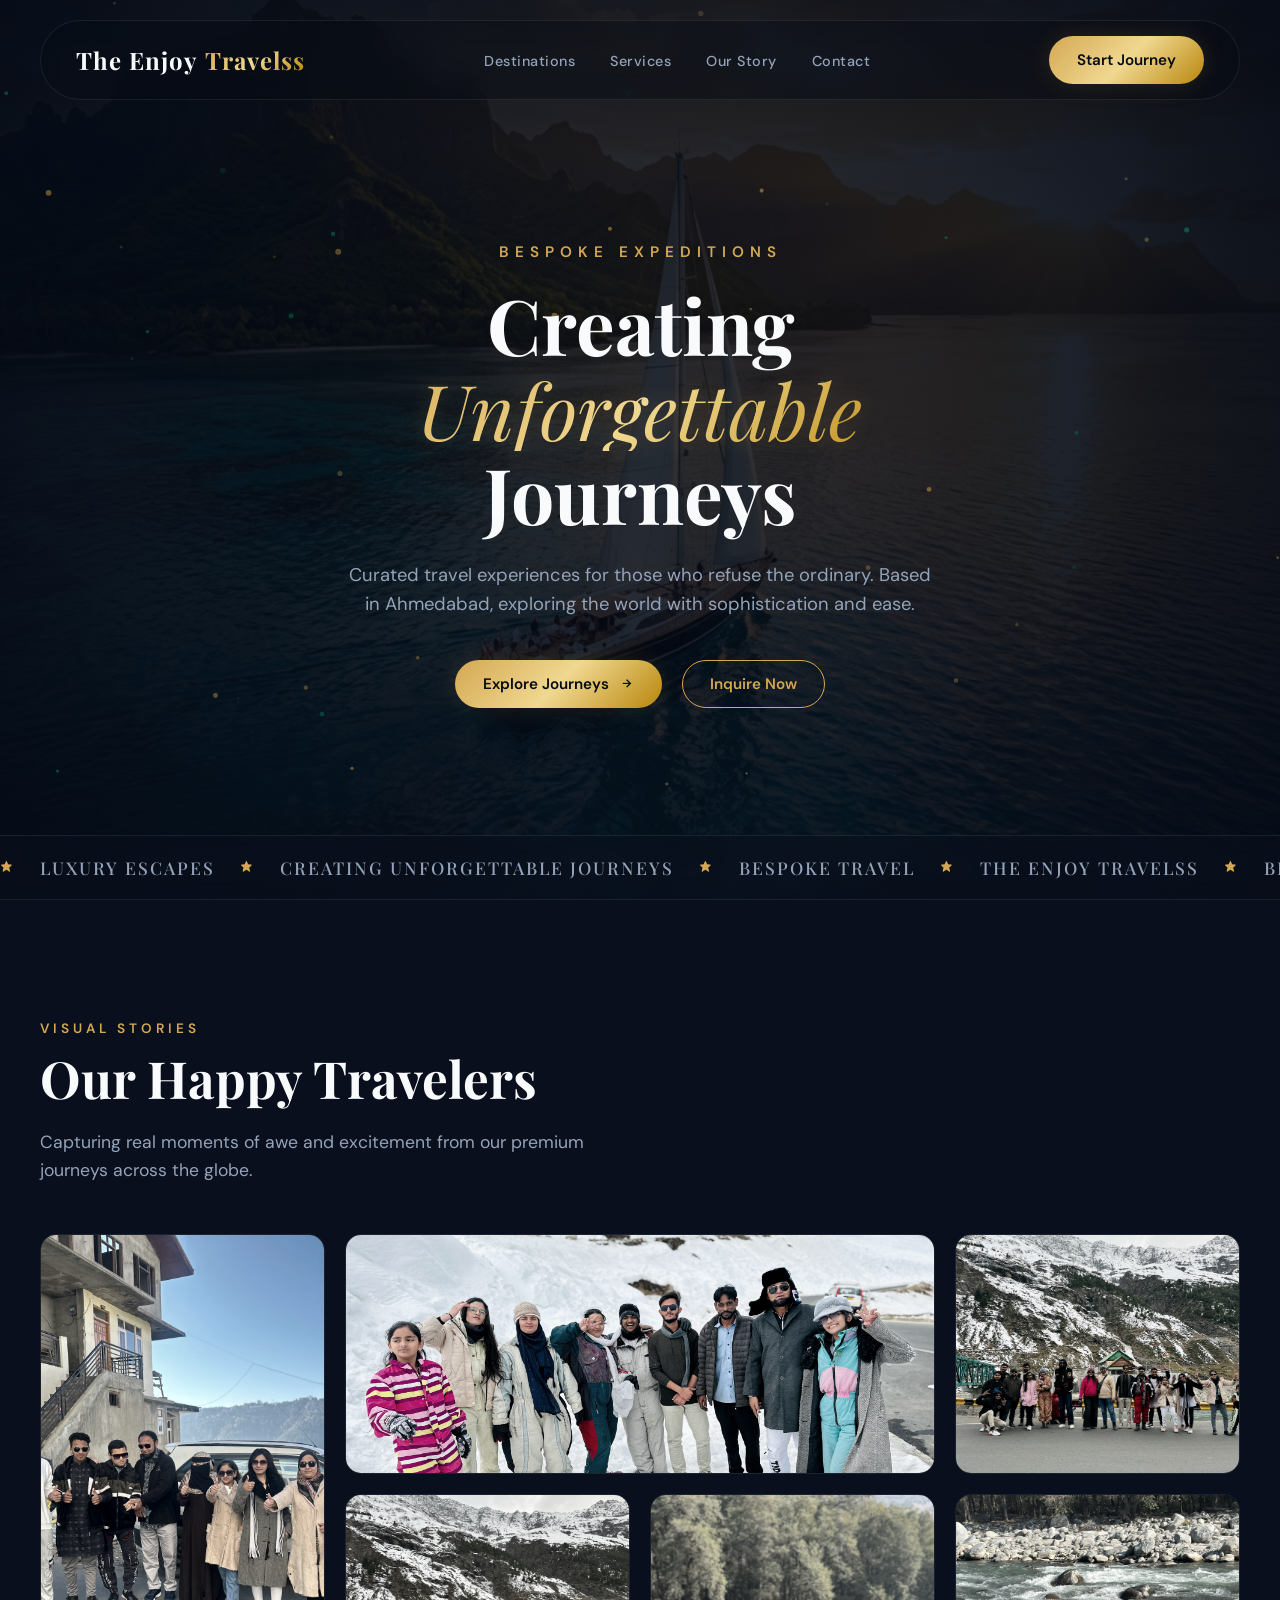
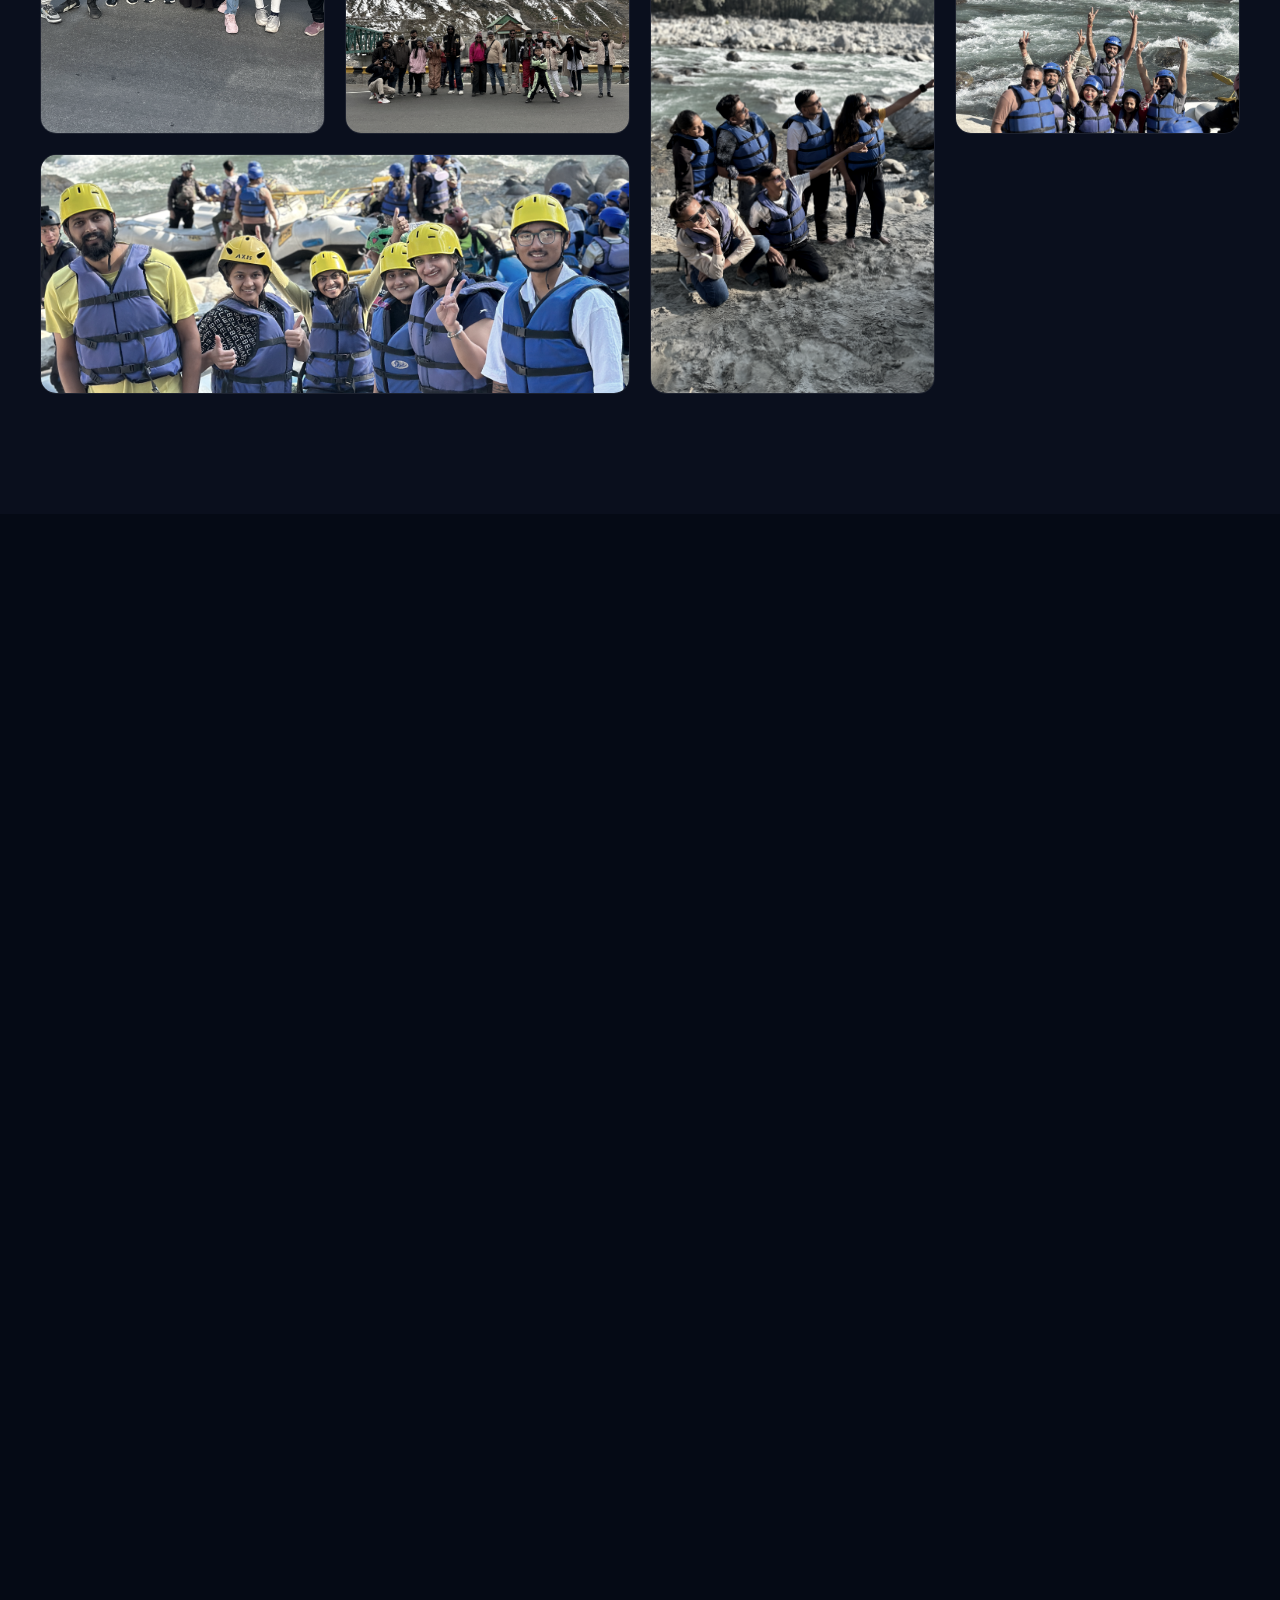
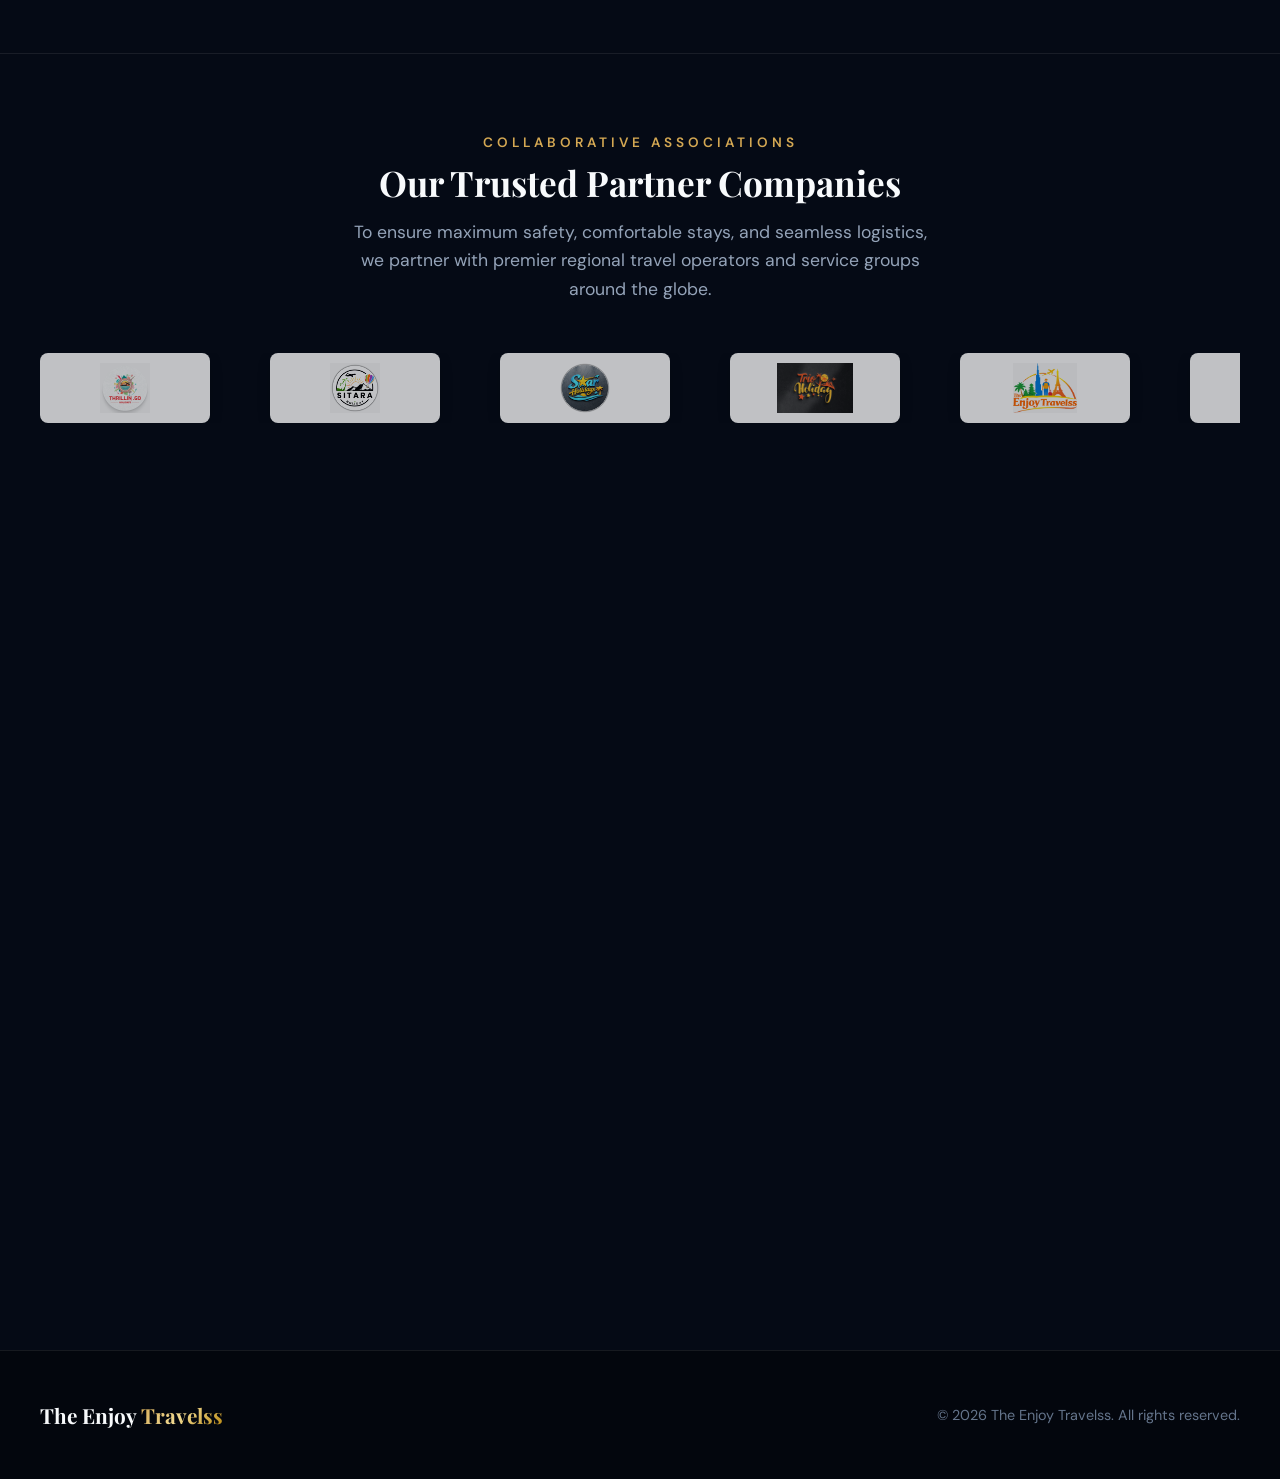
==== index.html @ 7bbfc38f "Initial commit - The Enjoy Travelss Website" ====
<!DOCTYPE html>
<html lang="en">
<head>
  <meta charset="UTF-8">
  <meta name="viewport" content="width=device-width, initial-scale=1.0">
  <title>The Enjoy Travelss | Creating Unforgettable Journeys</title>
  <meta name="description" content="The Enjoy Travelss - Premium travel and tour agency based in Ahmedabad. Crafting unforgettable luxury journeys worldwide.">
  
  <!-- Stylesheets -->
  <link rel="stylesheet" href="style.css">
  
  <!-- Icons -->
  <link href="https://unpkg.com/boxicons@2.1.4/css/boxicons.min.css" rel="stylesheet">
</head>
<body class="loading">

  <!-- Intro Loader -->
  <div id="loader">
    <div class="loader-content">
      <div class="loader-logo">The Enjoy <span>Travelss</span></div>
      <div class="loader-bar">
        <div class="loader-progress"></div>
      </div>
    </div>
  </div>

  <!-- Mobile Slide-in Menu -->
  <div class="mobile-menu-overlay" id="mobile-menu">
    <ul class="mobile-nav-links">
      <li><a href="#destinations" class="mobile-link">Destinations</a></li>
      <li><a href="#services" class="mobile-link">Services</a></li>
      <li><a href="#story" class="mobile-link">Our Story</a></li>
      <li><a href="#contact" class="mobile-link">Contact</a></li>
    </ul>
    <button class="btn-gold mobile-link" onclick="document.getElementById('mobile-menu').classList.remove('active'); window.location.href='#contact'">Start Journey</button>
  </div>

  <!-- Floating Navbar -->
  <header id="navbar">
    <div class="nav-container">
      <a href="#" class="logo">
        The Enjoy <span>Travelss</span>
      </a>
      <ul class="nav-links">
        <li><a href="#destinations">Destinations</a></li>
        <li><a href="#services">Services</a></li>
        <li><a href="#story">Our Story</a></li>
        <li><a href="#contact">Contact</a></li>
      </ul>
      <div class="nav-cta">
        <a href="#contact" class="btn-gold">Start Journey</a>
      </div>
      <button class="hamburger" id="menu-toggle" aria-label="Toggle Menu">
        <span></span>
        <span></span>
        <span></span>
      </button>
    </div>
  </header>

  <!-- Hero Section -->
  <section id="hero">
    <div class="hero-bg-container">
      <img src="assets/luxury_travel_hero.png" alt="Luxury Travel Background" class="hero-bg-image" onerror="this.src='assets/thailand_tour.png'">
      <div class="hero-overlay"></div>
    </div>
    <canvas id="particles-canvas"></canvas>
    
    <div class="hero-content">
      <span class="hero-subtitle">Bespoke Expeditions</span>
      <h1 class="hero-title">Creating <span>Unforgettable</span> Journeys</h1>
      <p class="hero-tagline">Curated travel experiences for those who refuse the ordinary. Based in Ahmedabad, exploring the world with sophistication and ease.</p>
      <div class="hero-buttons">
        <a href="#destinations" class="btn-gold">Explore Journeys <i class="bx bx-right-arrow-alt"></i></a>
        <a href="#contact" class="btn-outline-gold">Inquire Now</a>
      </div>
    </div>

    <!-- Luxury Scrolling Marquee -->
    <div class="luxury-marquee">
      <div class="marquee-content">
        <div class="marquee-item"><i class="bx bxs-star"></i> Luxury Escapes</div>
        <div class="marquee-item"><i class="bx bxs-star"></i> Creating Unforgettable Journeys</div>
        <div class="marquee-item"><i class="bx bxs-star"></i> Bespoke Travel</div>
        <div class="marquee-item"><i class="bx bxs-star"></i> The Enjoy Travelss</div>
        <div class="marquee-item"><i class="bx bxs-star"></i> Beyond Ordinary</div>
        <!-- Duplicate for infinite loop -->
        <div class="marquee-item"><i class="bx bxs-star"></i> Luxury Escapes</div>
        <div class="marquee-item"><i class="bx bxs-star"></i> Creating Unforgettable Journeys</div>
        <div class="marquee-item"><i class="bx bxs-star"></i> Bespoke Travel</div>
        <div class="marquee-item"><i class="bx bxs-star"></i> The Enjoy Travelss</div>
        <div class="marquee-item"><i class="bx bxs-star"></i> Beyond Ordinary</div>
      </div>
    </div>
  </section>

  <!-- Happy Travelers Gallery -->
  <section id="gallery" class="reveal-on-scroll">
    <div class="container">
      <span class="eyebrow">Visual Stories</span>
      <h2 class="section-title">Our Happy Travelers</h2>
      <p class="section-desc">Capturing real moments of awe and excitement from our premium journeys across the globe.</p>
      
      <div class="gallery-grid">
        <div class="gallery-item row-span-2">
          <img src="Customer/IMG_4859.JPG.jpeg" alt="Traveler Photo">
          <div class="gallery-overlay"><span>Kashmir Memories</span></div>
        </div>
        <div class="gallery-item col-span-2">
          <img src="Customer/IMG_5209.JPG.jpeg" alt="Traveler Photo">
          <div class="gallery-overlay"><span>Bali Sunset</span></div>
        </div>
        <div class="gallery-item">
          <img src="Customer/IMG_5227.JPG.jpeg" alt="Traveler Photo">
          <div class="gallery-overlay"><span>Vietnam Adventure</span></div>
        </div>
        <div class="gallery-item">
          <img src="Customer/IMG_5230.JPG.jpeg" alt="Traveler Photo">
          <div class="gallery-overlay"><span>Kedarnath Trek</span></div>
        </div>
        <div class="gallery-item row-span-2">
          <img src="Customer/IMG_5730.JPG.jpeg" alt="Traveler Photo">
          <div class="gallery-overlay"><span>Spiti Valleys</span></div>
        </div>
        <div class="gallery-item">
          <img src="Customer/IMG_5744.JPG.jpeg" alt="Traveler Photo">
          <div class="gallery-overlay"><span>Thailand Retreat</span></div>
        </div>
        <div class="gallery-item col-span-2">
          <img src="Customer/IMG_5745.JPG.jpeg" alt="Traveler Photo">
          <div class="gallery-overlay"><span>Dubai Luxury</span></div>
        </div>
      </div>
    </div>
  </section>

  <!-- Destinations Section -->
  <section id="destinations" class="reveal-on-scroll">
    <div class="container">
      <span class="eyebrow">Curated Packages</span>
      <h2 class="section-title">Exclusive Destinations</h2>
      
      <!-- Domestic Carousels -->
      <div class="carousel-section-header" style="margin-top: 50px;">
        <div>
          <span class="eyebrow" style="color: var(--text-muted); font-size: 0.75rem;">Explore India</span>
          <h3 class="section-title" style="font-size: 2rem; margin-bottom: 0;">Domestic Escapes</h3>
        </div>
        <div class="carousel-nav">
          <button class="carousel-btn" id="dom-prev" aria-label="Previous"><i class="bx bx-left-arrow-alt"></i></button>
          <button class="carousel-btn" id="dom-next" aria-label="Next"><i class="bx bx-right-arrow-alt"></i></button>
        </div>
      </div>

      <div class="carousel-container">
        <div class="carousel-track-wrapper">
          <div class="carousel-track" id="dom-track">
            <!-- Kashmir -->
            <div class="destination-card">
              <div class="card-image-box">
                <img src="assets/kashmir_tour.png" alt="Kashmir">
                <div class="card-badge">10 Days</div>
              </div>
              <div class="card-info">
                <h4 class="card-title">Kashmir</h4>
                <div class="card-details">
                  <div class="card-price">From <span>₹16,999</span></div>
                  <a href="itinerary.html?dest=kashmir" class="card-btn" aria-label="View Kashmir Itinerary"><i class="bx bx-arrow-back"></i></a>
                </div>
              </div>
            </div>
            <!-- Shimla & Manali -->
            <div class="destination-card">
              <div class="card-image-box">
                <img src="assets/himachal_tour_1774773293833.png" alt="Shimla & Manali">
                <div class="card-badge">11 Days</div>
              </div>
              <div class="card-info">
                <h4 class="card-title">Shimla & Manali</h4>
                <div class="card-details">
                  <div class="card-price">From <span>₹11,899</span></div>
                  <a href="itinerary.html?dest=shimla_manali" class="card-btn" aria-label="View Shimla Itinerary"><i class="bx bx-arrow-back"></i></a>
                </div>
              </div>
            </div>
            <!-- Goa -->
            <div class="destination-card">
              <div class="card-image-box">
                <img src="assets/goa_tour.png" alt="Goa">
                <div class="card-badge">5 Days</div>
              </div>
              <div class="card-info">
                <h4 class="card-title">Goa</h4>
                <div class="card-details">
                  <div class="card-price">From <span>₹14,808</span></div>
                  <a href="itinerary.html?dest=goa" class="card-btn" aria-label="View Goa Itinerary"><i class="bx bx-arrow-back"></i></a>
                </div>
              </div>
            </div>
            <!-- Rajasthan -->
            <div class="destination-card">
              <div class="card-image-box">
                <img src="assets/rajasthan_tour_1774773276497.png" alt="Rajasthan">
                <div class="card-badge">7 Days</div>
              </div>
              <div class="card-info">
                <h4 class="card-title">Rajasthan</h4>
                <div class="card-details">
                  <div class="card-price">From <span>₹5,000</span></div>
                  <a href="itinerary.html?dest=rajasthan" class="card-btn" aria-label="View Rajasthan Itinerary"><i class="bx bx-arrow-back"></i></a>
                </div>
              </div>
            </div>
            <!-- Kedarnath -->
            <div class="destination-card">
              <div class="card-image-box">
                <img src="assets/kedarnath_tour.png" alt="Kedarnath">
                <div class="card-badge">6 Days</div>
              </div>
              <div class="card-info">
                <h4 class="card-title">Kedarnath</h4>
                <div class="card-details">
                  <div class="card-price">From <span>₹11,499</span></div>
                  <a href="itinerary.html?dest=kedarnath" class="card-btn" aria-label="View Kedarnath Itinerary"><i class="bx bx-arrow-back"></i></a>
                </div>
              </div>
            </div>
            <!-- Spiti Valley -->
            <div class="destination-card">
              <div class="card-image-box">
                <img src="assets/spiti_tour.png" alt="Spiti Valley">
                <div class="card-badge">10 Days</div>
              </div>
              <div class="card-info">
                <h4 class="card-title">Spiti Valley</h4>
                <div class="card-details">
                  <div class="card-price">From <span>₹20,500</span></div>
                  <a href="itinerary.html?dest=spiti" class="card-btn" aria-label="View Spiti Itinerary"><i class="bx bx-arrow-back"></i></a>
                </div>
              </div>
            </div>
            <!-- Zanskar Valley -->
            <div class="destination-card">
              <div class="card-image-box">
                <img src="assets/zanskar_tour.png" alt="Zanskar Valley">
                <div class="card-badge">7 Days</div>
              </div>
              <div class="card-info">
                <h4 class="card-title">Zanskar Valley</h4>
                <div class="card-details">
                  <div class="card-price">From <span>₹22,799</span></div>
                  <a href="itinerary.html?dest=zanskar" class="card-btn" aria-label="View Zanskar Itinerary"><i class="bx bx-arrow-back"></i></a>
                </div>
              </div>
            </div>
          </div>
        </div>
        <div class="carousel-dots" id="dom-dots"></div>
      </div>

      <!-- International Carousels -->
      <div class="carousel-section-header" style="margin-top: 80px;">
        <div>
          <span class="eyebrow" style="color: var(--text-muted); font-size: 0.75rem;">Explore The World</span>
          <h3 class="section-title" style="font-size: 2rem; margin-bottom: 0;">International Escapes</h3>
        </div>
        <div class="carousel-nav">
          <button class="carousel-btn" id="intl-prev" aria-label="Previous"><i class="bx bx-left-arrow-alt"></i></button>
          <button class="carousel-btn" id="intl-next" aria-label="Next"><i class="bx bx-right-arrow-alt"></i></button>
        </div>
      </div>

      <div class="carousel-container">
        <div class="carousel-track-wrapper">
          <div class="carousel-track" id="intl-track">
            <!-- Dubai -->
            <div class="destination-card">
              <div class="card-image-box">
                <img src="assets/dubai_tour.png" alt="Dubai">
                <div class="card-badge">9 Days</div>
              </div>
              <div class="card-info">
                <h4 class="card-title">Dubai</h4>
                <div class="card-details">
                  <div class="card-price">From <span>₹27,999</span></div>
                  <a href="itinerary.html?dest=dubai" class="card-btn" aria-label="View Dubai Itinerary"><i class="bx bx-arrow-back"></i></a>
                </div>
              </div>
            </div>
            <!-- Vietnam -->
            <div class="destination-card">
              <div class="card-image-box">
                <img src="assets/vietnam_tour_1774773258603.png" alt="Vietnam">
                <div class="card-badge">6 Days</div>
              </div>
              <div class="card-info">
                <h4 class="card-title">Vietnam (6D/5N)</h4>
                <div class="card-details">
                  <div class="card-price">From <span>₹1,24,999</span></div>
                  <a href="itinerary.html?dest=vietnam" class="card-btn" aria-label="View Vietnam Itinerary"><i class="bx bx-arrow-back"></i></a>
                </div>
              </div>
            </div>
            <!-- Bali -->
            <div class="destination-card">
              <div class="card-image-box">
                <img src="assets/bali_tour.png" alt="Bali">
                <div class="card-badge">7 Days</div>
              </div>
              <div class="card-info">
                <h4 class="card-title">Bali</h4>
                <div class="card-details">
                  <div class="card-price">From <span>₹35,000</span></div>
                  <a href="itinerary.html?dest=bali" class="card-btn" aria-label="View Bali Itinerary"><i class="bx bx-arrow-back"></i></a>
                </div>
              </div>
            </div>
            <!-- Thailand -->
            <div class="destination-card">
              <div class="card-image-box">
                <img src="assets/thailand_tour.png" alt="Thailand">
                <div class="card-badge">9 Days</div>
              </div>
              <div class="card-info">
                <h4 class="card-title">Thailand</h4>
                <div class="card-details">
                  <div class="card-price">From <span>₹32,110</span></div>
                  <a href="itinerary.html?dest=thailand" class="card-btn" aria-label="View Thailand Itinerary"><i class="bx bx-arrow-back"></i></a>
                </div>
              </div>
            </div>
            <!-- Phuket - Krabi -->
            <div class="destination-card">
              <div class="card-image-box">
                <img src="https://images.unsplash.com/photo-1506905925346-21bda4d32df4?w=800&q=80" alt="Phuket - Krabi">
                <div class="card-badge">7 Days</div>
              </div>
              <div class="card-info">
                <h4 class="card-title">Phuket - Krabi</h4>
                <div class="card-details">
                  <div class="card-price">From <span>₹46,503</span></div>
                  <a href="itinerary.html?dest=phuket-krabi" class="card-btn" aria-label="View Phuket Itinerary"><i class="bx bx-arrow-back"></i></a>
                </div>
              </div>
            </div>
          </div>
        </div>
        <div class="carousel-dots" id="intl-dots"></div>
      </div>

    </div>
  </section>

  <!-- Bento Services Section -->
  <section id="services" class="reveal-on-scroll">
    <div class="container">
      <span class="eyebrow">Our Ecosystem</span>
      <h2 class="section-title">Refined Stays & Services</h2>
      <p class="section-desc">We offer everything required for a flawless journey, seamlessly integrated into your itinerary.</p>
      
      <div class="bento-grid">
        <!-- Curated Tours (Large item) -->
        <div class="bento-item col-span-2 row-span-2" style="background-image: linear-gradient(to top, rgba(5,10,21,0.9), rgba(5,10,21,0.2)), url('assets/thailand_tour.png'); background-size: cover; background-position: center; border: none;">
          <div class="bento-content">
            <div class="bento-icon-box"><i class="bx bx-trip"></i></div>
            <h3>Curated Luxury Tours</h3>
            <p>Every itinerary is hand-designed by our regional travel directors to balance premium sightseeing with private leisure time.</p>
          </div>
        </div>
        
        <!-- Premium Stays -->
        <div class="bento-item">
          <div class="bento-icon-box"><i class="bx bx-hotel"></i></div>
          <h3>Premium Stays</h3>
          <p>Handpicked accommodations from luxury boutique hotels to secluded desert villas.</p>
        </div>
        
        <!-- 30k Happy Travelers (Accented gold box) -->
        <div class="bento-item accent-gold-bg">
          <div class="bento-stat-number" id="stats-counter" data-target="30000">0</div>
          <div class="bento-stat-label">Happy Travelers</div>
        </div>
        
        <!-- Expert Guides -->
        <div class="bento-item">
          <div class="bento-icon-box"><i class="bx bx-user-voice"></i></div>
          <h3>Local Destination Experts</h3>
          <p>First-aid certified, multilingual guides with deep knowledge of local culture.</p>
        </div>
        
        <!-- Bespoke Itineraries -->
        <div class="bento-item col-span-2" style="flex-direction: row; justify-content: space-between; align-items: center; gap: 30px;">
          <div style="max-width: 60%;">
            <h3>Bespoke Custom Trips</h3>
            <p style="margin-top: 5px;">Tailor-make your own private adventure matching your specific interests and dates.</p>
          </div>
          <a href="#contact" class="btn-gold" style="white-space: nowrap;">Plan Yours <i class="bx bx-chevron-right"></i></a>
        </div>
      </div>
    </div>
  </section>

  <!-- Story Section -->
  <section id="story" class="reveal-on-scroll">
    <div class="container">
      <div class="story-split">
        <div class="story-left">
          <span class="eyebrow">Our Legacy</span>
          <h2 class="section-title">Blending Travel With Memories</h2>
          <p class="section-desc" style="margin-bottom: 25px;">
            At The Enjoy Travelss, we believe that travel is not about checking places off a map, but about the profound moments that stay with you forever. 
          </p>
          <p class="section-desc" style="margin-bottom: 35px;">
            We focus on creating seamless, stress-free adventures that combine safety, premium service, and real discoveries. Let us take care of all the planning, while you enjoy the journey.
          </p>
          <a href="#contact" class="btn-gold">Connect With Us</a>
        </div>
        <div class="story-right">
          <div class="story-image-wrap">
            <img src="assets/owner.jpg" alt="Nagesh Patel, Founder & CEO">
            <div class="story-owner-tag">
              <h3 class="story-owner-name">Nagesh Patel</h3>
              <p class="story-owner-title">Founder & CEO</p>
            </div>
          </div>
        </div>
      </div>
    </div>
  </section>

  <!-- Testimonials Section -->
  <section id="testimonials" class="reveal-on-scroll">
    <div class="container">
      <span class="eyebrow">Guest Reviews</span>
      <h2 class="section-title">What Our Guests Say</h2>
      <p class="section-desc">Read honest accounts of first-hand experiences from travelers who explored the world with us.</p>
      
      <div class="testimonials-grid">
        <!-- Testimonial 1 -->
        <div class="testimonial-card">
          <div class="rating-stars">
            <i class="bx bxs-star"></i>
            <i class="bx bxs-star"></i>
            <i class="bx bxs-star"></i>
            <i class="bx bxs-star"></i>
            <i class="bx bxs-star"></i>
          </div>
          <p class="testimonial-text">
            "Well maintained camp sites on the tour. The tents were clean and food quality was top-notch. Highly recommend their domestic expeditions!"
          </p>
          <h4 class="testimonial-author">Vaibhav Solanki</h4>
        </div>
        
        <!-- Testimonial 2 -->
        <div class="testimonial-card">
          <div class="rating-stars">
            <i class="bx bxs-star"></i>
            <i class="bx bxs-star"></i>
            <i class="bx bxs-star"></i>
            <i class="bx bxs-star"></i>
            <i class="bx bxs-star"></i>
          </div>
          <p class="testimonial-text">
            "Unbelievable experience! The local guides knew all the hidden spots and safety was always a priority. Will book my next trip with them."
          </p>
          <h4 class="testimonial-author">Pujara Roshan DR</h4>
        </div>
      </div>
    </div>
  </section>

  <!-- Partner Companies -->
  <section id="partners">
    <div class="container" style="text-align: center; margin-bottom: 50px;">
      <span class="eyebrow">Collaborative Associations</span>
      <h2 class="section-title" style="font-size: 2.2rem; margin-bottom: 15px;">Our Trusted Partner Companies</h2>
      <p class="section-desc" style="margin: 0 auto; max-width: 600px;">To ensure maximum safety, comfortable stays, and seamless logistics, we partner with premier regional travel operators and service groups around the globe.</p>
    </div>
    <div class="container">
      <div class="partners-slider">
        <div class="partners-track">
          <!-- Sitara Holidays -->
          <div class="partner-item">
            <img src="Logos/sitara_holidays.jpeg" alt="Sitara Holidays">
          </div>
          <!-- Trio Holiday -->
          <div class="partner-item">
            <img src="Logos/trio_holiday.jpeg" alt="Trio Holiday">
          </div>
          <!-- Star Holidays -->
          <div class="partner-item">
            <img src="Logos/star_holidays.png" alt="Star Holidays" onerror="this.src='Logos/STAR HOLIDAY LOGO.png'">
          </div>
          <!-- Sathi Holiday -->
          <div class="partner-item">
            <img src="Logos/sathi_holiday.jpeg" alt="Sathi Holiday">
          </div>
          <!-- Thrillingo -->
          <div class="partner-item">
            <img src="Logos/thrillingo_logo.jpeg" alt="Thrillingo">
          </div>
          
          <!-- Duplicate for loop -->
          <!-- Sitara Holidays -->
          <div class="partner-item">
            <img src="Logos/sitara_holidays.jpeg" alt="Sitara Holidays">
          </div>
          <!-- Trio Holiday -->
          <div class="partner-item">
            <img src="Logos/trio_holiday.jpeg" alt="Trio Holiday">
          </div>
          <!-- Star Holidays -->
          <div class="partner-item">
            <img src="Logos/star_holidays.png" alt="Star Holidays" onerror="this.src='Logos/STAR HOLIDAY LOGO.png'">
          </div>
          <!-- Sathi Holiday -->
          <div class="partner-item">
            <img src="Logos/sathi_holiday.jpeg" alt="Sathi Holiday">
          </div>
          <!-- Thrillingo -->
          <div class="partner-item">
            <img src="Logos/thrillingo_logo.jpeg" alt="Thrillingo">
          </div>
        </div>
      </div>
    </div>
  </section>

  <!-- Inquiry / Contact Section -->
  <section id="contact" class="reveal-on-scroll">
    <div class="container">
      <div class="contact-wrap">
        <div class="contact-info-panel">
          <div>
            <span class="eyebrow" style="margin-bottom: 5px;">Get In Touch</span>
            <h2 class="section-title" style="font-size: 2.2rem; margin-bottom: 20px;">Start Your Journey</h2>
            <p style="color: var(--text-muted); line-height: 1.5;">Have questions or want to request a custom quote? Drop us a message, and our travel coordinators will get back to you shortly.</p>
            
            <ul class="contact-details-list">
              <li class="contact-detail-item">
                <i class="bx bx-map"></i>
                <div>
                  <h4>Office Address</h4>
                  <p>Ahmedabad, Gujarat, India</p>
                </div>
              </li>
              <li class="contact-detail-item">
                <i class="bx bx-phone"></i>
                <div>
                  <h4>Call / WhatsApp</h4>
                  <p>+91 9722283135</p>
                </div>
              </li>
              <li class="contact-detail-item">
                <i class="bx bx-envelope"></i>
                <div>
                  <h4>Email</h4>
                  <p>theenjoytravels96@gmail.com</p>
                </div>
              </li>
            </ul>
          </div>
          
          <div class="contact-socials">
            <a href="https://instagram.com/the_enjoyy_travelss" target="_blank" class="social-btn" aria-label="Instagram"><i class="bx bxl-instagram"></i></a>
            <a href="https://wa.me/919722283135" target="_blank" class="social-btn" aria-label="WhatsApp"><i class="bx bxl-whatsapp"></i></a>
          </div>
        </div>
        
        <div class="contact-form-panel">
          <form class="minimal-form" onsubmit="handleInquiry(event)">
            <div class="form-group">
              <input type="text" id="form-name" required placeholder=" ">
              <label for="form-name">What's your name?</label>
            </div>
            <div class="form-group">
              <input type="text" id="form-contact" required placeholder=" ">
              <label for="form-contact">Your Phone or Email?</label>
            </div>
            <div class="form-group">
              <select id="form-escape" required>
                <option value="" disabled selected hidden></option>
                <option value="Domestic Thrill">Domestic Escape</option>
                <option value="International Scape">International Escape</option>
                <option value="Custom Bespoke Trip">Custom Bespoke Trip</option>
              </select>
              <label for="form-escape">Choice of Escape</label>
            </div>
            <button type="submit" class="btn-gold" style="align-self: flex-start; padding: 15px 35px;">
              Send Inquiry <i class="bx bx-send"></i>
            </button>
          </form>
        </div>
      </div>
    </div>
  </section>

  <!-- Footer -->
  <footer>
    <div class="container footer-content">
      <div class="footer-logo">
        The Enjoy <span>Travelss</span>
      </div>
      <div class="footer-copy">
        &copy; 2026 The Enjoy Travelss. All rights reserved.
      </div>
    </div>
  </footer>

  <!-- Scripts -->
  <script src="script.js"></script>
  <script>
    function handleInquiry(e) {
      e.preventDefault();
      const name = document.getElementById('form-name').value;
      const contact = document.getElementById('form-contact').value;
      const escape = document.getElementById('form-escape').value;
      
      const message = `Hello! I would like to inquire about a trip with The Enjoy Travelss.\n\n` +
                      `Name: ${name}\n` +
                      `Contact: ${contact}\n` +
                      `Interest: ${escape}`;
      
      const whatsappUrl = `https://wa.me/919722283135?text=${encodeURIComponent(message)}`;
      window.open(whatsappUrl, '_blank');
    }
  </script>
</body>
</html>
---- style.css ----
@import url('https://fonts.googleapis.com/css2?family=DM+Sans:wght@300;400;500;700&family=Playfair+Display:ital,wght@0,400..900;1,400..900&display=swap');

:root {
  /* Color System */
  --bg-primary: #050a15;        /* Dark midnight navy */
  --bg-secondary: #0a0f1d;      /* Slightly elevated dark navy */
  --bg-card: rgba(255, 255, 255, 0.03); /* Frosted glass card */
  --bg-card-hover: rgba(255, 255, 255, 0.06);
  --border-color: rgba(255, 255, 255, 0.08);
  --border-hover: rgba(212, 168, 83, 0.3); /* Gold tint on hover */
  
  --text-main: #f8fafc;          /* Off-white */
  --text-muted: #94a3b8;         /* Silver-gray */
  --text-subtle: #64748b;        /* Medium gray */
  
  --accent-gold: #d4a853;        /* Warm classic gold */
  --accent-gold-rgb: 212, 168, 83;
  --accent-emerald: #10b981;     /* Emerald green */
  --accent-emerald-rgb: 16, 185, 129;
  
  --gradient-gold: linear-gradient(135deg, #d4a853 0%, #f0d890 50%, #b8860b 100%);
  --gradient-dark: linear-gradient(180deg, #050a15 0%, #0a0f1d 100%);
  --gradient-emerald: linear-gradient(135deg, #10b981 0%, #059669 100%);
  
  /* Glows */
  --glow-gold: 0 0 25px rgba(212, 168, 83, 0.15);
  --glow-emerald: 0 0 25px rgba(16, 185, 129, 0.15);
  
  /* Typography */
  --font-display: 'Playfair Display', serif;
  --font-body: 'DM Sans', sans-serif;
  
  /* Layout & Animation */
  --max-width: 1400px;
  --ease-luxury: cubic-bezier(0.16, 1, 0.3, 1); /* Ultra smooth easing */
  
  --radius-sm: 8px;
  --radius-md: 16px;
  --radius-lg: 24px;
  --radius-xl: 32px;
}

/* Reset & Base Styles */
* {
  margin: 0;
  padding: 0;
  box-sizing: border-box;
}

html {
  scroll-behavior: smooth;
  background-color: var(--bg-primary);
  color: var(--text-main);
  font-family: var(--font-body);
  -webkit-font-smoothing: antialiased;
}

body {
  overflow-x: hidden;
  background-color: var(--bg-primary);
}

body.loading {
  overflow: hidden;
}

a {
  color: inherit;
  text-decoration: none;
}

/* Scrollbar Style */
::-webkit-scrollbar {
  width: 8px;
  height: 8px;
}
::-webkit-scrollbar-track {
  background: var(--bg-primary);
}
::-webkit-scrollbar-thumb {
  background: rgba(212, 168, 83, 0.2);
  border-radius: var(--radius-sm);
}
::-webkit-scrollbar-thumb:hover {
  background: var(--accent-gold);
}

/* Intro Loader */
#loader {
  position: fixed;
  top: 0;
  left: 0;
  width: 100%;
  height: 100%;
  background-color: var(--bg-primary);
  z-index: 9999;
  display: flex;
  flex-direction: column;
  justify-content: center;
  align-items: center;
  transition: transform 1.2s var(--ease-luxury), opacity 1.2s var(--ease-luxury);
}

#loader.slide-up {
  transform: translateY(-100%);
  opacity: 0;
  pointer-events: none;
}

.loader-content {
  text-align: center;
  position: relative;
}

.loader-logo {
  font-family: var(--font-display);
  font-size: 2.5rem;
  font-weight: 700;
  letter-spacing: 2px;
  color: var(--text-main);
  margin-bottom: 15px;
  background: var(--gradient-gold);
  -webkit-background-clip: text;
  -webkit-text-fill-color: transparent;
  animation: shimmer-gold 2.5s infinite linear;
}

.loader-bar {
  width: 120px;
  height: 2px;
  background: rgba(255, 255, 255, 0.05);
  margin: 0 auto;
  border-radius: 2px;
  overflow: hidden;
  position: relative;
}

.loader-progress {
  width: 40%;
  height: 100%;
  background: var(--gradient-gold);
  position: absolute;
  left: -40%;
  animation: load-slide 1.5s infinite var(--ease-luxury);
}

@keyframes load-slide {
  0% { left: -40%; }
  100% { left: 100%; }
}

@keyframes shimmer-gold {
  0% { filter: brightness(0.8); }
  50% { filter: brightness(1.2) drop-shadow(0 0 8px rgba(212, 168, 83, 0.4)); }
  100% { filter: brightness(0.8); }
}

/* Layout Utilities */
.container {
  max-width: var(--max-width);
  margin: 0 auto;
  padding: 0 40px;
}

section {
  padding: 120px 0;
  position: relative;
}

.eyebrow {
  font-size: 0.85rem;
  text-transform: uppercase;
  letter-spacing: 4px;
  color: var(--accent-gold);
  font-weight: 600;
  margin-bottom: 12px;
  display: block;
}

.section-title {
  font-family: var(--font-display);
  font-size: clamp(2.2rem, 4vw, 3.8rem);
  font-weight: 700;
  line-height: 1.15;
  color: var(--text-main);
  margin-bottom: 20px;
}

.section-desc {
  font-size: 1.1rem;
  color: var(--text-muted);
  max-width: 600px;
  line-height: 1.6;
  margin-bottom: 50px;
}

/* Gold Shimmer Button */
.btn-gold {
  display: inline-flex;
  align-items: center;
  gap: 10px;
  padding: 14px 28px;
  background: var(--gradient-gold);
  color: #050a15;
  font-weight: 600;
  font-size: 0.95rem;
  border-radius: 50px;
  border: none;
  cursor: pointer;
  transition: transform 0.3s var(--ease-luxury), box-shadow 0.3s var(--ease-luxury), filter 0.3s;
  box-shadow: var(--glow-gold);
}

.btn-gold:hover {
  transform: translateY(-2px);
  box-shadow: 0 10px 25px rgba(212, 168, 83, 0.35);
  filter: brightness(1.05);
}

.btn-gold:active {
  transform: translateY(1px);
}

.btn-outline-gold {
  display: inline-flex;
  align-items: center;
  gap: 10px;
  padding: 13px 27px;
  background: transparent;
  color: var(--accent-gold);
  font-weight: 600;
  font-size: 0.95rem;
  border-radius: 50px;
  border: 1.5px solid var(--accent-gold);
  cursor: pointer;
  transition: all 0.3s var(--ease-luxury);
}

.btn-outline-gold:hover {
  background: var(--accent-gold);
  color: #050a15;
  box-shadow: var(--glow-gold);
  transform: translateY(-2px);
}

/* Floating Navbar */
#navbar {
  position: fixed;
  top: 20px;
  left: 50%;
  transform: translateX(-50%);
  width: calc(100% - 80px);
  max-width: var(--max-width);
  z-index: 1000;
  background: rgba(5, 10, 21, 0.4);
  backdrop-filter: blur(12px);
  -webkit-backdrop-filter: blur(12px);
  border: 1px solid var(--border-color);
  border-radius: 50px;
  transition: all 0.5s var(--ease-luxury);
}

#navbar.scrolled {
  top: 10px;
  background: rgba(5, 10, 21, 0.85);
  border-color: rgba(212, 168, 83, 0.2);
  box-shadow: 0 10px 30px rgba(0, 0, 0, 0.3);
}

.nav-container {
  display: flex;
  justify-content: space-between;
  align-items: center;
  padding: 15px 35px;
}

.logo {
  font-family: var(--font-display);
  font-size: 1.5rem;
  font-weight: 700;
  letter-spacing: 1px;
  color: var(--text-main);
  display: flex;
  align-items: center;
  gap: 8px;
}

.logo span {
  background: var(--gradient-gold);
  -webkit-background-clip: text;
  -webkit-text-fill-color: transparent;
}

.nav-links {
  display: flex;
  gap: 35px;
  list-style: none;
}

.nav-links a {
  font-size: 0.9rem;
  font-weight: 500;
  color: var(--text-muted);
  transition: color 0.3s;
  position: relative;
  letter-spacing: 0.5px;
}

.nav-links a::after {
  content: '';
  position: absolute;
  bottom: -4px;
  left: 0;
  width: 0;
  height: 1.5px;
  background: var(--gradient-gold);
  transition: width 0.3s var(--ease-luxury);
}

.nav-links a:hover {
  color: var(--accent-gold);
}

.nav-links a:hover::after {
  width: 100%;
}

.nav-cta {
  display: block;
}

/* Hamburger Menu */
.hamburger {
  display: none;
  flex-direction: column;
  justify-content: space-between;
  width: 24px;
  height: 18px;
  background: transparent;
  border: none;
  cursor: pointer;
  z-index: 1001;
}

.hamburger span {
  width: 100%;
  height: 2px;
  background-color: var(--text-main);
  border-radius: 2px;
  transition: all 0.3s var(--ease-luxury);
}

.hamburger.active span:nth-child(1) {
  transform: translateY(8px) rotate(45deg);
  background-color: var(--accent-gold);
}

.hamburger.active span:nth-child(2) {
  opacity: 0;
}

.hamburger.active span:nth-child(3) {
  transform: translateY(-8px) rotate(-45deg);
  background-color: var(--accent-gold);
}

/* Slide-in Mobile Menu */
.mobile-menu-overlay {
  position: fixed;
  top: 0;
  right: -100%;
  width: 100%;
  height: 100vh;
  background: rgba(5, 10, 21, 0.95);
  backdrop-filter: blur(20px);
  -webkit-backdrop-filter: blur(20px);
  z-index: 999;
  display: flex;
  flex-direction: column;
  justify-content: center;
  align-items: center;
  transition: right 0.6s var(--ease-luxury);
}

.mobile-menu-overlay.active {
  right: 0;
}

.mobile-nav-links {
  display: flex;
  flex-direction: column;
  gap: 30px;
  list-style: none;
  text-align: center;
  margin-bottom: 40px;
}

.mobile-nav-links a {
  font-family: var(--font-display);
  font-size: 2rem;
  font-weight: 600;
  color: var(--text-main);
  transition: color 0.3s;
}

.mobile-nav-links a:hover {
  color: var(--accent-gold);
}

/* Cinematic Hero Section */
#hero {
  height: 100vh;
  position: relative;
  display: flex;
  align-items: center;
  justify-content: center;
  overflow: hidden;
  background-color: var(--bg-primary);
}

/* Floating Particle Canvas */
#particles-canvas {
  position: absolute;
  top: 0;
  left: 0;
  width: 100%;
  height: 100%;
  pointer-events: none;
  z-index: 2;
}

/* Background image with Ken Burns effect */
.hero-bg-container {
  position: absolute;
  top: 0;
  left: 0;
  width: 100%;
  height: 100%;
  z-index: 1;
}

.hero-bg-image {
  width: 100%;
  height: 100%;
  object-fit: cover;
  opacity: 0.25; /* Highly atmospheric dimming */
  animation: ken-burns 25s infinite alternate var(--ease-luxury);
}

.hero-overlay {
  position: absolute;
  top: 0;
  left: 0;
  width: 100%;
  height: 100%;
  background: radial-gradient(circle at center, rgba(5,10,21,0.2) 0%, rgba(5,10,21,0.95) 100%);
  z-index: 2;
}

@keyframes ken-burns {
  0% { transform: scale(1) translate(0, 0); }
  100% { transform: scale(1.12) translate(-2%, -1%); }
}

.hero-content {
  position: relative;
  z-index: 3;
  text-align: center;
  max-width: 900px;
  padding: 0 20px;
  margin-top: 50px;
}

.hero-subtitle {
  font-size: 0.95rem;
  text-transform: uppercase;
  letter-spacing: 6px;
  color: var(--accent-gold);
  font-weight: 600;
  margin-bottom: 20px;
  display: block;
}

.hero-title {
  font-family: var(--font-display);
  font-size: clamp(2.5rem, 6vw, 5.5rem);
  font-weight: 700;
  line-height: 1.1;
  color: var(--text-main);
  margin-bottom: 25px;
}

.hero-title span {
  display: block;
  font-style: italic;
  font-weight: 400;
  background: var(--gradient-gold);
  -webkit-background-clip: text;
  -webkit-text-fill-color: transparent;
  filter: drop-shadow(0 0 10px rgba(212, 168, 83, 0.2));
}

.hero-tagline {
  font-size: 1.15rem;
  color: var(--text-muted);
  max-width: 600px;
  margin: 0 auto 40px;
  line-height: 1.6;
}

.hero-buttons {
  display: flex;
  gap: 20px;
  justify-content: center;
  align-items: center;
}

/* Elegant Luxury Marquee */
.luxury-marquee {
  background: rgba(10, 15, 29, 0.6);
  border-top: 1px solid var(--border-color);
  border-bottom: 1px solid var(--border-color);
  padding: 20px 0;
  overflow: hidden;
  position: absolute;
  bottom: 0;
  left: 0;
  width: 100%;
  z-index: 3;
  backdrop-filter: blur(10px);
}

.marquee-content {
  display: flex;
  white-space: nowrap;
  animation: marquee-infinite 35s linear infinite;
}

.marquee-item {
  font-family: var(--font-display);
  font-size: 1.1rem;
  font-weight: 500;
  letter-spacing: 2px;
  text-transform: uppercase;
  color: var(--text-muted);
  display: flex;
  align-items: center;
  gap: 25px;
  margin-right: 25px;
}

.marquee-item i {
  color: var(--accent-gold);
  font-size: 0.8rem;
}

@keyframes marquee-infinite {
  0% { transform: translateX(0); }
  100% { transform: translateX(-50%); }
}

/* Happy Travelers Gallery (Masonry Grid Style) */
#gallery {
  background-color: var(--bg-secondary);
}

.gallery-grid {
  display: grid;
  grid-template-columns: repeat(4, 1fr);
  grid-auto-rows: 240px;
  gap: 20px;
  margin-top: 40px;
}

.gallery-item {
  position: relative;
  overflow: hidden;
  border-radius: var(--radius-md);
  border: 1px solid var(--border-color);
  cursor: pointer;
}

.gallery-item img {
  width: 100%;
  height: 100%;
  object-fit: cover;
  transition: transform 0.6s var(--ease-luxury);
  filter: grayscale(40%) contrast(105%);
}

.gallery-overlay {
  position: absolute;
  top: 0;
  left: 0;
  width: 100%;
  height: 100%;
  background: linear-gradient(to top, rgba(5,10,21,0.8) 0%, rgba(5,10,21,0) 60%);
  opacity: 0;
  display: flex;
  align-items: flex-end;
  padding: 20px;
  transition: opacity 0.4s var(--ease-luxury);
}

.gallery-overlay span {
  font-family: var(--font-display);
  font-size: 1.1rem;
  color: var(--accent-gold);
  transform: translateY(10px);
  transition: transform 0.4s var(--ease-luxury);
}

.gallery-item:hover img {
  transform: scale(1.08);
  filter: grayscale(0%) contrast(100%);
}

.gallery-item:hover .gallery-overlay {
  opacity: 1;
}

.gallery-item:hover .gallery-overlay span {
  transform: translateY(0);
}

/* Masonry variations */
.gallery-item.col-span-2 {
  grid-column: span 2;
}
.gallery-item.row-span-2 {
  grid-row: span 2;
}

/* Destinations Carousel (Glassmorphic Cards) */
#destinations {
  background-color: var(--bg-primary);
  overflow: hidden;
}

.carousel-section-header {
  display: flex;
  justify-content: space-between;
  align-items: flex-end;
  margin-bottom: 40px;
}

.carousel-nav {
  display: flex;
  gap: 15px;
}

.carousel-btn {
  width: 48px;
  height: 48px;
  border-radius: 50%;
  border: 1.5px solid var(--border-color);
  background: transparent;
  color: var(--text-main);
  display: flex;
  align-items: center;
  justify-content: center;
  cursor: pointer;
  transition: all 0.3s var(--ease-luxury);
}

.carousel-btn:hover {
  border-color: var(--accent-gold);
  color: var(--accent-gold);
  background: rgba(212, 168, 83, 0.05);
  transform: translateY(-2px);
}

.carousel-container {
  overflow: hidden;
  position: relative;
  width: 100%;
  padding: 10px 0 30px;
}

.carousel-track-wrapper {
  overflow: hidden;
  margin: 0 -20px;
  padding: 0 20px;
}

.carousel-track {
  display: flex;
  gap: 30px;
  transition: transform 0.8s var(--ease-luxury);
  will-change: transform;
}

/* Destination Glassmorphic Card */
.destination-card {
  flex: 0 0 320px;
  background: var(--bg-card);
  border: 1px solid var(--border-color);
  border-radius: var(--radius-lg);
  padding: 16px;
  position: relative;
  display: flex;
  flex-direction: column;
  overflow: hidden;
  backdrop-filter: blur(12px);
  -webkit-backdrop-filter: blur(12px);
  transition: transform 0.4s var(--ease-luxury), border-color 0.4s var(--ease-luxury), box-shadow 0.4s var(--ease-luxury);
}

.destination-card:hover {
  transform: translateY(-8px);
  border-color: var(--border-hover);
  box-shadow: var(--glow-gold);
}

.card-image-box {
  width: 100%;
  height: 240px;
  border-radius: var(--radius-md);
  overflow: hidden;
  position: relative;
  margin-bottom: 20px;
}

.card-image-box img {
  width: 100%;
  height: 100%;
  object-fit: cover;
  transition: transform 0.6s var(--ease-luxury);
}

.destination-card:hover .card-image-box img {
  transform: scale(1.06);
}

.card-badge {
  position: absolute;
  top: 15px;
  right: 15px;
  background: rgba(5, 10, 21, 0.75);
  backdrop-filter: blur(5px);
  -webkit-backdrop-filter: blur(5px);
  border: 1px solid rgba(255, 255, 255, 0.1);
  padding: 6px 12px;
  border-radius: 30px;
  font-size: 0.75rem;
  font-weight: 600;
  color: var(--accent-gold);
  letter-spacing: 1px;
}

.card-info {
  display: flex;
  flex-direction: column;
  flex-grow: 1;
}

.card-title {
  font-family: var(--font-display);
  font-size: 1.4rem;
  font-weight: 600;
  color: var(--text-main);
  margin-bottom: 10px;
}

.card-details {
  display: flex;
  justify-content: space-between;
  align-items: center;
  margin-top: auto;
  padding-top: 15px;
  border-top: 1px solid rgba(255, 255, 255, 0.05);
}

.card-price {
  font-size: 0.85rem;
  color: var(--text-muted);
}

.card-price span {
  display: block;
  font-size: 1.15rem;
  font-weight: 700;
  color: var(--text-main);
  margin-top: 2px;
}

.card-btn {
  width: 40px;
  height: 40px;
  border-radius: 50%;
  background: var(--gradient-gold);
  color: #050a15;
  display: flex;
  align-items: center;
  justify-content: center;
  transition: transform 0.3s;
}

.destination-card:hover .card-btn {
  transform: rotate(-45deg) scale(1.05);
}

/* Dots Navigation */
.carousel-dots {
  display: flex;
  justify-content: center;
  gap: 8px;
  margin-top: 35px;
}

.dot {
  width: 6px;
  height: 6px;
  border-radius: 50%;
  background: rgba(255, 255, 255, 0.2);
  cursor: pointer;
  transition: all 0.3s var(--ease-luxury);
}

.dot.active {
  width: 24px;
  border-radius: 3px;
  background: var(--accent-gold);
}

/* Bento Services Section */
#services {
  background-color: var(--bg-secondary);
}

.bento-grid {
  display: grid;
  grid-template-columns: repeat(3, 1fr);
  grid-auto-rows: 240px;
  gap: 25px;
  margin-top: 50px;
}

.bento-item {
  background: var(--bg-card);
  border: 1px solid var(--border-color);
  border-radius: var(--radius-lg);
  padding: 35px;
  display: flex;
  flex-direction: column;
  justify-content: flex-end;
  position: relative;
  overflow: hidden;
  backdrop-filter: blur(12px);
  -webkit-backdrop-filter: blur(12px);
  transition: all 0.4s var(--ease-luxury);
}

.bento-item::before {
  content: '';
  position: absolute;
  top: 0;
  left: 0;
  width: 100%;
  height: 100%;
  background: radial-gradient(circle at 10% 10%, rgba(212, 168, 83, 0.05) 0%, transparent 60%);
  opacity: 0;
  transition: opacity 0.4s var(--ease-luxury);
}

.bento-item:hover {
  transform: translateY(-5px);
  border-color: var(--border-hover);
  box-shadow: 0 10px 30px rgba(0,0,0,0.3);
}

.bento-item:hover::before {
  opacity: 1;
}

.bento-icon-box {
  width: 50px;
  height: 50px;
  border-radius: var(--radius-md);
  background: rgba(212, 168, 83, 0.1);
  border: 1px solid rgba(212, 168, 83, 0.2);
  display: flex;
  align-items: center;
  justify-content: center;
  margin-bottom: 25px;
  align-self: flex-start;
  transition: transform 0.4s var(--ease-luxury);
}

.bento-icon-box i {
  color: var(--accent-gold);
  font-size: 1.5rem;
}

.bento-item:hover .bento-icon-box {
  transform: scale(1.08) rotate(5deg);
  background: rgba(212, 168, 83, 0.2);
}

.bento-item h3 {
  font-family: var(--font-display);
  font-size: 1.4rem;
  font-weight: 600;
  margin-bottom: 10px;
  color: var(--text-main);
}

.bento-item p {
  color: var(--text-muted);
  font-size: 0.95rem;
  line-height: 1.5;
}

/* Large bento items */
.bento-item.col-span-2 {
  grid-column: span 2;
}

.bento-item.row-span-2 {
  grid-row: span 2;
  justify-content: space-between;
}

/* Stat bento card */
.bento-item.accent-gold-bg {
  background: var(--gradient-gold);
  border: none;
  justify-content: center;
  align-items: center;
  text-align: center;
  box-shadow: var(--glow-gold);
}

.bento-item.accent-gold-bg::before {
  display: none;
}

.bento-stat-number {
  font-family: var(--font-display);
  font-size: 3.5rem;
  font-weight: 800;
  color: #050a15;
  line-height: 1;
  margin-bottom: 5px;
}

.bento-stat-label {
  font-size: 0.95rem;
  font-weight: 600;
  color: rgba(5, 10, 21, 0.7);
  letter-spacing: 1px;
  text-transform: uppercase;
}

/* Story Section */
#story {
  background-color: var(--bg-primary);
}

.story-split {
  display: flex;
  align-items: center;
  gap: 80px;
}

.story-left {
  flex: 1;
}

.story-right {
  flex: 1;
  position: relative;
}

.story-image-wrap {
  position: relative;
  border-radius: var(--radius-xl);
  overflow: hidden;
  border: 1px solid var(--border-color);
  box-shadow: 0 20px 40px rgba(0,0,0,0.4);
}

.story-image-wrap::after {
  content: '';
  position: absolute;
  top: 0;
  left: 0;
  width: 100%;
  height: 100%;
  background: linear-gradient(to top, rgba(5,10,21,0.6) 0%, transparent 50%);
}

.story-image-wrap img {
  width: 100%;
  height: 550px;
  object-fit: cover;
  filter: grayscale(20%);
  transition: transform 0.6s var(--ease-luxury);
}

.story-image-wrap:hover img {
  transform: scale(1.03);
}

.story-owner-tag {
  position: absolute;
  bottom: 30px;
  left: 30px;
  z-index: 2;
}

.story-owner-name {
  font-family: var(--font-display);
  font-size: 1.5rem;
  color: var(--text-main);
  font-weight: 600;
}

.story-owner-title {
  font-size: 0.85rem;
  color: var(--accent-gold);
  letter-spacing: 2px;
  text-transform: uppercase;
  margin-top: 3px;
}

/* Testimonials (Luxury Slider) */
#testimonials {
  background-color: var(--bg-secondary);
}

.testimonials-grid {
  display: grid;
  grid-template-columns: 1fr 1fr;
  gap: 30px;
  margin-top: 40px;
}

.testimonial-card {
  background: var(--bg-card);
  border: 1px solid var(--border-color);
  border-radius: var(--radius-lg);
  padding: 40px;
  position: relative;
  backdrop-filter: blur(12px);
  -webkit-backdrop-filter: blur(12px);
  transition: border-color 0.4s var(--ease-luxury), transform 0.4s var(--ease-luxury);
}

.testimonial-card:hover {
  border-color: var(--border-hover);
  transform: translateY(-5px);
}

.testimonial-card::after {
  content: '"';
  position: absolute;
  top: 20px;
  right: 40px;
  font-family: var(--font-display);
  font-size: 6rem;
  line-height: 1;
  color: rgba(212, 168, 83, 0.08);
  font-style: italic;
}

.rating-stars {
  color: var(--accent-gold);
  font-size: 0.95rem;
  margin-bottom: 20px;
  display: flex;
  gap: 4px;
}

.testimonial-text {
  font-size: 1.05rem;
  line-height: 1.6;
  color: var(--text-muted);
  margin-bottom: 25px;
  position: relative;
  z-index: 1;
}

.testimonial-author {
  font-family: var(--font-display);
  font-size: 1.15rem;
  color: var(--text-main);
  font-weight: 600;
}

/* Partner Companies Section */
#partners {
  background-color: var(--bg-primary);
  border-top: 1px solid var(--border-color);
  padding: 80px 0;
}

.partners-slider {
  overflow: hidden;
  position: relative;
  width: 100%;
}

.partners-track {
  display: flex;
  align-items: center;
  gap: 60px;
  width: max-content;
  animation: partners-scroll 30s linear infinite;
}

.partners-track:hover {
  animation-play-state: paused;
}

.partner-item {
  background: #ffffff;
  padding: 10px 20px;
  border-radius: var(--radius-sm);
  display: flex;
  align-items: center;
  justify-content: center;
  width: 170px;
  height: 70px;
  opacity: 0.75;
  transition: opacity 0.3s var(--ease-luxury), transform 0.3s var(--ease-luxury);
  box-shadow: 0 4px 15px rgba(0, 0, 0, 0.2);
}

.partner-item:hover {
  opacity: 1;
  transform: translateY(-3px);
}

.partner-item img {
  max-width: 100%;
  max-height: 100%;
  object-fit: contain;
}

.partner-text-logo {
  font-family: var(--font-display);
  font-size: 1.25rem;
  font-weight: 700;
  color: var(--text-main);
  letter-spacing: 1px;
}

.partner-text-logo span {
  color: var(--accent-gold);
}

@keyframes partners-scroll {
  0% { transform: translateX(0); }
  100% { transform: translateX(-50%); }
}

/* Inquiry Form (Glowing Dark Panel) */
#contact {
  background-color: var(--bg-secondary);
  overflow: hidden;
}

.contact-wrap {
  display: flex;
  align-items: stretch;
  gap: 60px;
  background: var(--bg-card);
  border: 1px solid var(--border-color);
  border-radius: var(--radius-xl);
  backdrop-filter: blur(20px);
  -webkit-backdrop-filter: blur(20px);
  overflow: hidden;
  box-shadow: 0 30px 60px rgba(0,0,0,0.4);
}

.contact-info-panel {
  flex: 1;
  background: linear-gradient(135deg, rgba(212,168,83,0.08) 0%, rgba(5,10,21,0) 100%);
  padding: 60px;
  display: flex;
  flex-direction: column;
  justify-content: space-between;
  border-right: 1px solid var(--border-color);
}

.contact-details-list {
  list-style: none;
  margin-top: 40px;
}

.contact-detail-item {
  display: flex;
  align-items: flex-start;
  gap: 15px;
  margin-bottom: 25px;
}

.contact-detail-item i {
  color: var(--accent-gold);
  font-size: 1.2rem;
  margin-top: 3px;
}

.contact-detail-item div h4 {
  font-size: 0.9rem;
  color: var(--text-muted);
  text-transform: uppercase;
  letter-spacing: 1px;
  margin-bottom: 4px;
}

.contact-detail-item div p {
  color: var(--text-main);
  font-size: 1.05rem;
}

.contact-socials {
  display: flex;
  gap: 15px;
  margin-top: 40px;
}

.social-btn {
  width: 44px;
  height: 44px;
  border-radius: 50%;
  border: 1px solid var(--border-color);
  display: flex;
  align-items: center;
  justify-content: center;
  color: var(--text-muted);
  transition: all 0.3s var(--ease-luxury);
}

.social-btn:hover {
  border-color: var(--accent-gold);
  color: var(--accent-gold);
  background: rgba(212, 168, 83, 0.05);
  transform: translateY(-2px);
}

.contact-form-panel {
  flex: 1.3;
  padding: 60px;
}

.minimal-form {
  display: flex;
  flex-direction: column;
  gap: 30px;
}

.form-group {
  position: relative;
}

.form-group input,
.form-group select {
  width: 100%;
  padding: 15px 0;
  background: transparent;
  border: none;
  border-bottom: 1.5px solid var(--border-color);
  color: var(--text-main);
  font-size: 1rem;
  font-family: var(--font-body);
  transition: border-color 0.3s;
  outline: none;
}

.form-group select {
  cursor: pointer;
  appearance: none;
}

.form-group select option {
  background-color: var(--bg-secondary);
  color: var(--text-main);
}

.form-group label {
  position: absolute;
  top: 15px;
  left: 0;
  color: var(--text-subtle);
  pointer-events: none;
  transition: all 0.3s var(--ease-luxury);
}

.form-group input:focus ~ label,
.form-group input:valid ~ label,
.form-group select:focus ~ label,
.form-group select:valid ~ label {
  top: -10px;
  font-size: 0.8rem;
  color: var(--accent-gold);
  font-weight: 500;
}

.form-group input:focus,
.form-group select:focus {
  border-color: var(--accent-gold);
}

/* Footer Section */
footer {
  background-color: #03060d;
  padding: 50px 0;
  border-top: 1px solid var(--border-color);
}

.footer-content {
  display: flex;
  justify-content: space-between;
  align-items: center;
}

.footer-logo {
  font-family: var(--font-display);
  font-size: 1.3rem;
  font-weight: 700;
  color: var(--text-main);
}

.footer-logo span {
  background: var(--gradient-gold);
  -webkit-background-clip: text;
  -webkit-text-fill-color: transparent;
}

.footer-copy {
  color: var(--text-subtle);
  font-size: 0.9rem;
}

/* Fade In Animation classes for scroll reveal */
.reveal-on-scroll {
  opacity: 0;
  transform: translateY(30px);
  transition: opacity 1s var(--ease-luxury), transform 1s var(--ease-luxury);
}

.reveal-on-scroll.active {
  opacity: 1;
  transform: translateY(0);
}

.delay-1 { transition-delay: 0.15s; }
.delay-2 { transition-delay: 0.3s; }
.delay-3 { transition-delay: 0.45s; }

/* Itinerary Page Custom Styles */
.itinerary-hero {
  min-height: 50vh;
  position: relative;
  display: flex;
  align-items: center;
  overflow: hidden;
  background-color: var(--bg-primary);
  padding-top: 120px;
}

.itinerary-back-btn {
  display: inline-flex;
  align-items: center;
  gap: 8px;
  color: var(--accent-gold);
  font-weight: 600;
  margin-bottom: 20px;
  transition: transform 0.3s;
}

.itinerary-back-btn:hover {
  transform: translateX(-4px);
}

.itinerary-container {
  display: flex;
  gap: 50px;
  padding-bottom: 120px;
}

.itinerary-main {
  flex: 1.8;
}

.itinerary-sidebar {
  flex: 1;
  position: sticky;
  top: 120px;
  height: fit-content;
}

.sidebar-box {
  background: var(--bg-card);
  border: 1px solid var(--border-color);
  border-radius: var(--radius-lg);
  padding: 35px;
  backdrop-filter: blur(12px);
  -webkit-backdrop-filter: blur(12px);
}

.sidebar-price-label {
  font-size: 0.9rem;
  color: var(--text-muted);
  text-transform: uppercase;
  letter-spacing: 1px;
}

.sidebar-price-value {
  font-family: var(--font-display);
  font-size: 2.2rem;
  font-weight: 700;
  color: var(--text-main);
  margin-top: 5px;
  margin-bottom: 25px;
}

.sidebar-price-value span {
  font-size: 1rem;
  font-weight: 500;
  color: var(--text-subtle);
}

.pdf-viewer-container {
  width: 100%;
  height: 750px;
  border-radius: var(--radius-lg);
  overflow: hidden;
  border: 1px solid var(--border-color);
  background: rgba(0,0,0,0.2);
}

.pdf-viewer-container iframe {
  width: 100%;
  height: 100%;
  border: none;
}

.pdf-mobile-fallback {
  display: none;
  flex-direction: column;
  gap: 20px;
}

.pdf-page-img {
  width: 100%;
  border-radius: var(--radius-md);
  border: 1px solid var(--border-color);
  display: block;
}

.text-itinerary-card {
  background: var(--bg-card);
  border: 1px solid var(--border-color);
  border-radius: var(--radius-lg);
  padding: 40px;
  backdrop-filter: blur(12px);
  -webkit-backdrop-filter: blur(12px);
}

.itinerary-day-item {
  position: relative;
  padding-left: 35px;
  padding-bottom: 35px;
}

.itinerary-day-item:last-child {
  padding-bottom: 0;
}

.itinerary-day-item::before {
  content: '';
  position: absolute;
  left: 5px;
  top: 8px;
  bottom: 0;
  width: 1.5px;
  background: rgba(212, 168, 83, 0.2);
}

.itinerary-day-item:last-child::before {
  display: none;
}

.itinerary-day-item::after {
  content: '';
  position: absolute;
  left: 0;
  top: 8px;
  width: 11px;
  height: 11px;
  border-radius: 50%;
  background: var(--accent-gold);
  border: 2px solid var(--bg-primary);
  box-shadow: 0 0 8px var(--accent-gold);
}

.day-title {
  font-family: var(--font-display);
  font-size: 1.25rem;
  font-weight: 600;
  color: var(--text-main);
  margin-bottom: 8px;
}

.day-desc {
  font-size: 0.95rem;
  color: var(--text-muted);
  line-height: 1.6;
}

/* Responsiveness */
@media (max-width: 1200px) {
  .bento-grid {
    grid-template-columns: repeat(2, 1fr);
  }
  .bento-item.col-span-2 {
    grid-column: span 1;
  }
  .story-split {
    flex-direction: column;
    gap: 50px;
  }
}

@media (max-width: 992px) {
  #navbar {
    width: calc(100% - 40px);
  }
  .nav-links, .nav-cta {
    display: none;
  }
  .hamburger {
    display: flex;
  }
  .gallery-grid {
    grid-template-columns: repeat(2, 1fr);
    grid-auto-rows: 200px;
  }
  .gallery-item.col-span-2 {
    grid-column: span 1;
  }
  .testimonials-grid {
    grid-template-columns: 1fr;
  }
  .contact-wrap {
    flex-direction: column;
  }
  .contact-info-panel {
    border-right: none;
    border-bottom: 1px solid var(--border-color);
  }
  .itinerary-container {
    flex-direction: column;
  }
  .itinerary-sidebar {
    position: static;
    width: 100%;
  }
}

@media (max-width: 768px) {
  section {
    padding: 80px 0;
  }
  .bento-grid {
    grid-template-columns: 1fr;
  }
  .story-image-wrap img {
    height: 380px;
  }
  .pdf-viewer-container {
    display: none;
  }
  .pdf-mobile-fallback {
    display: flex;
  }
  .contact-info-panel, .contact-form-panel {
    padding: 40px 25px;
  }
  .footer-content {
    flex-direction: column;
    gap: 20px;
    text-align: center;
  }
}
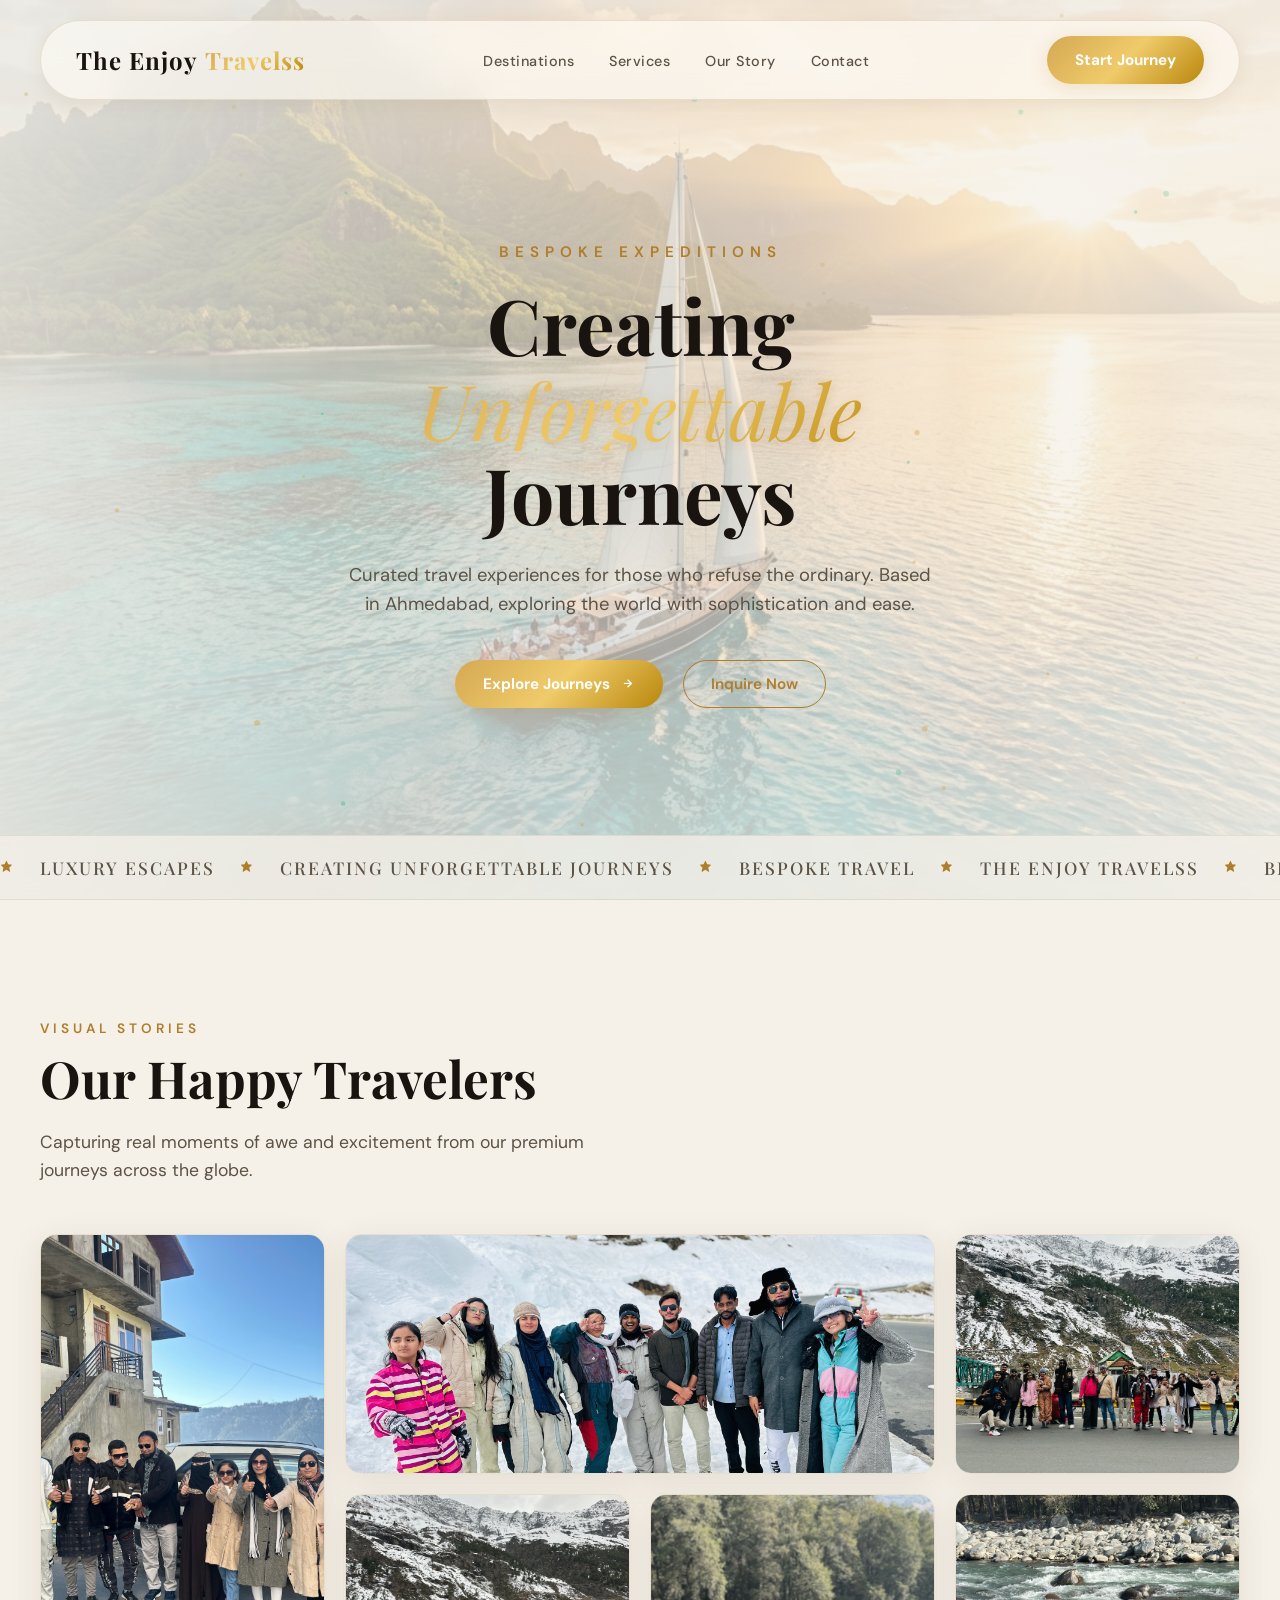
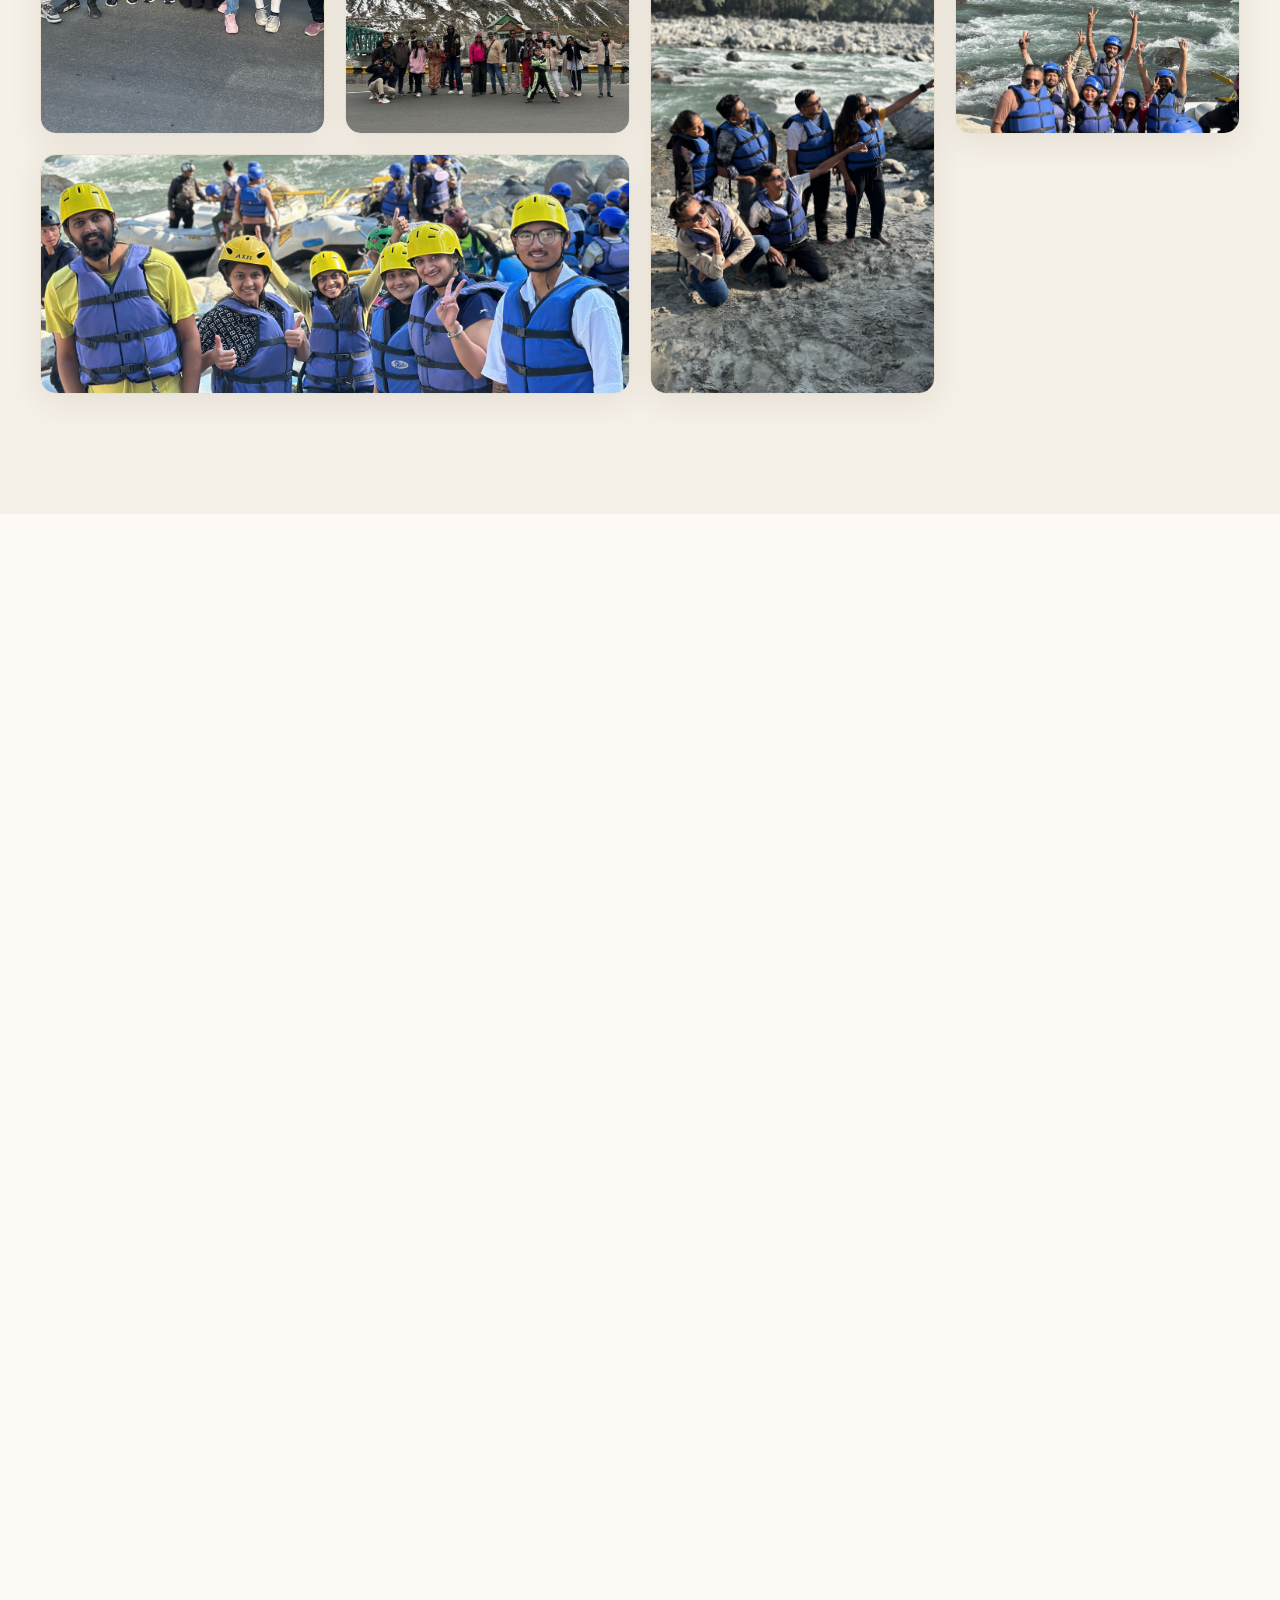
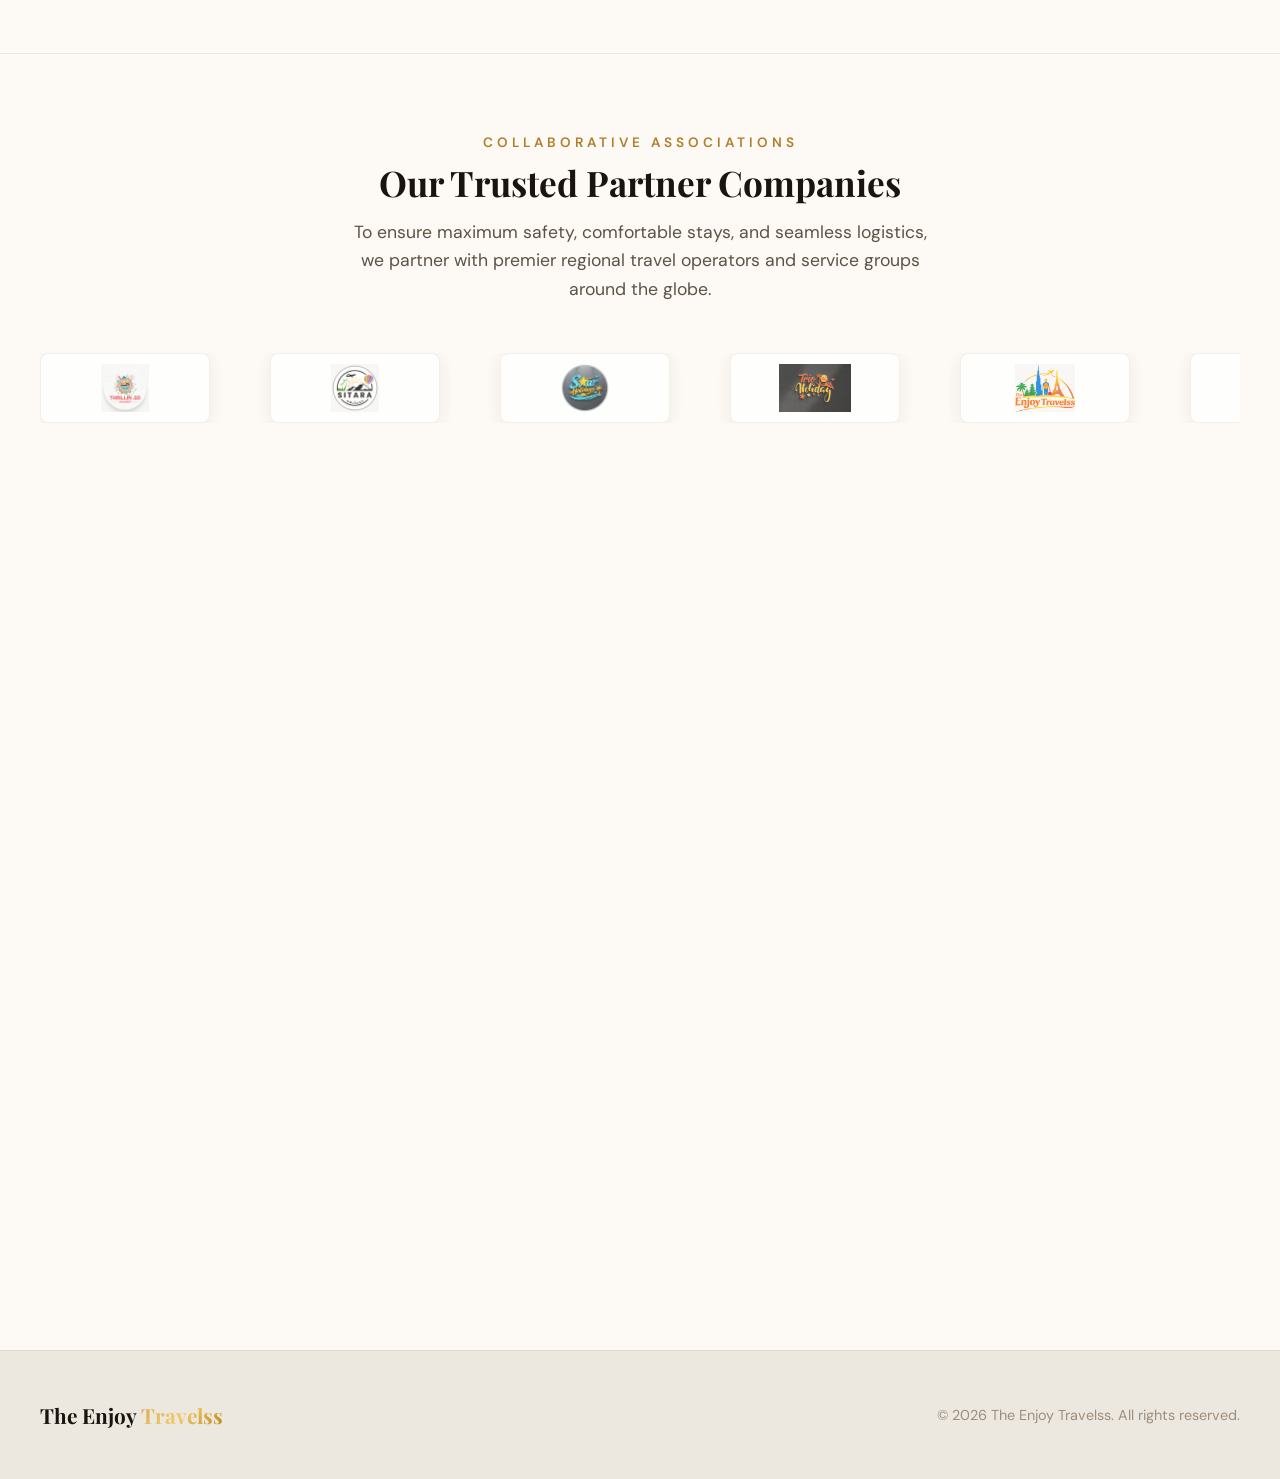
==== commit d5f83e26: "Remove destination name labels from customer gallery photos" ====
--- a/index.html
+++ b/index.html
@@ -104,31 +104,24 @@
       <div class="gallery-grid">
         <div class="gallery-item row-span-2">
           <img src="Customer/IMG_4859.JPG.jpeg" alt="Traveler Photo">
-          <div class="gallery-overlay"><span>Kashmir Memories</span></div>
         </div>
         <div class="gallery-item col-span-2">
           <img src="Customer/IMG_5209.JPG.jpeg" alt="Traveler Photo">
-          <div class="gallery-overlay"><span>Bali Sunset</span></div>
         </div>
         <div class="gallery-item">
           <img src="Customer/IMG_5227.JPG.jpeg" alt="Traveler Photo">
-          <div class="gallery-overlay"><span>Vietnam Adventure</span></div>
         </div>
         <div class="gallery-item">
           <img src="Customer/IMG_5230.JPG.jpeg" alt="Traveler Photo">
-          <div class="gallery-overlay"><span>Kedarnath Trek</span></div>
         </div>
         <div class="gallery-item row-span-2">
           <img src="Customer/IMG_5730.JPG.jpeg" alt="Traveler Photo">
-          <div class="gallery-overlay"><span>Spiti Valleys</span></div>
         </div>
         <div class="gallery-item">
           <img src="Customer/IMG_5744.JPG.jpeg" alt="Traveler Photo">
-          <div class="gallery-overlay"><span>Thailand Retreat</span></div>
         </div>
         <div class="gallery-item col-span-2">
           <img src="Customer/IMG_5745.JPG.jpeg" alt="Traveler Photo">
-          <div class="gallery-overlay"><span>Dubai Luxury</span></div>
         </div>
       </div>
     </div>
--- a/style.css
+++ b/style.css
@@ -1,39 +1,41 @@
 @import url('https://fonts.googleapis.com/css2?family=DM+Sans:wght@300;400;500;700&family=Playfair+Display:ital,wght@0,400..900;1,400..900&display=swap');
 
 :root {
-  /* Color System */
-  --bg-primary: #050a15;        /* Dark midnight navy */
-  --bg-secondary: #0a0f1d;      /* Slightly elevated dark navy */
-  --bg-card: rgba(255, 255, 255, 0.03); /* Frosted glass card */
-  --bg-card-hover: rgba(255, 255, 255, 0.06);
-  --border-color: rgba(255, 255, 255, 0.08);
-  --border-hover: rgba(212, 168, 83, 0.3); /* Gold tint on hover */
-  
-  --text-main: #f8fafc;          /* Off-white */
-  --text-muted: #94a3b8;         /* Silver-gray */
-  --text-subtle: #64748b;        /* Medium gray */
-  
-  --accent-gold: #d4a853;        /* Warm classic gold */
-  --accent-gold-rgb: 212, 168, 83;
-  --accent-emerald: #10b981;     /* Emerald green */
-  --accent-emerald-rgb: 16, 185, 129;
-  
-  --gradient-gold: linear-gradient(135deg, #d4a853 0%, #f0d890 50%, #b8860b 100%);
-  --gradient-dark: linear-gradient(180deg, #050a15 0%, #0a0f1d 100%);
-  --gradient-emerald: linear-gradient(135deg, #10b981 0%, #059669 100%);
-  
-  /* Glows */
-  --glow-gold: 0 0 25px rgba(212, 168, 83, 0.15);
-  --glow-emerald: 0 0 25px rgba(16, 185, 129, 0.15);
-  
+  /* ── Light Color System ─────────────────────────────────── */
+  --bg-primary: #fdfaf5;            /* Warm ivory / cream */
+  --bg-secondary: #f5f0e8;          /* Slightly deeper cream */
+  --bg-card: rgba(255, 255, 255, 0.75);   /* Light glass card */
+  --bg-card-hover: rgba(255, 255, 255, 0.95);
+  --border-color: rgba(180, 155, 110, 0.2);
+  --border-hover: rgba(180, 130, 50, 0.45);
+
+  --text-main: #1a1410;             /* Deep warm charcoal */
+  --text-muted: #5c5346;            /* Warm medium brown-gray */
+  --text-subtle: #9c8e7e;           /* Soft tan */
+
+  --accent-gold: #b07d2a;           /* Deeper warm gold — readable on light */
+  --accent-gold-rgb: 176, 125, 42;
+  --accent-emerald: #1a7a5e;        /* Deep emerald */
+  --accent-emerald-rgb: 26, 122, 94;
+
+  --gradient-gold: linear-gradient(135deg, #d4a853 0%, #f0cb6a 50%, #b8860b 100%);
+  --gradient-bg: linear-gradient(180deg, #fdfaf5 0%, #f5f0e8 100%);
+  --gradient-emerald: linear-gradient(135deg, #1a7a5e 0%, #0f5c45 100%);
+
+  /* Shadows */
+  --glow-gold: 0 4px 20px rgba(176, 125, 42, 0.18);
+  --glow-emerald: 0 4px 20px rgba(26, 122, 94, 0.15);
+  --shadow-card: 0 8px 32px rgba(100, 80, 40, 0.10);
+  --shadow-card-hover: 0 16px 48px rgba(100, 80, 40, 0.18);
+
   /* Typography */
   --font-display: 'Playfair Display', serif;
   --font-body: 'DM Sans', sans-serif;
-  
+
   /* Layout & Animation */
   --max-width: 1400px;
-  --ease-luxury: cubic-bezier(0.16, 1, 0.3, 1); /* Ultra smooth easing */
-  
+  --ease-luxury: cubic-bezier(0.16, 1, 0.3, 1);
+
   --radius-sm: 8px;
   --radius-md: 16px;
   --radius-lg: 24px;
@@ -75,10 +77,10 @@
   height: 8px;
 }
 ::-webkit-scrollbar-track {
-  background: var(--bg-primary);
+  background: var(--bg-secondary);
 }
 ::-webkit-scrollbar-thumb {
-  background: rgba(212, 168, 83, 0.2);
+  background: rgba(176, 125, 42, 0.3);
   border-radius: var(--radius-sm);
 }
 ::-webkit-scrollbar-thumb:hover {
@@ -128,7 +130,7 @@
 .loader-bar {
   width: 120px;
   height: 2px;
-  background: rgba(255, 255, 255, 0.05);
+  background: rgba(176, 125, 42, 0.12);
   margin: 0 auto;
   border-radius: 2px;
   overflow: hidden;
@@ -150,9 +152,9 @@
 }
 
 @keyframes shimmer-gold {
-  0% { filter: brightness(0.8); }
-  50% { filter: brightness(1.2) drop-shadow(0 0 8px rgba(212, 168, 83, 0.4)); }
-  100% { filter: brightness(0.8); }
+  0% { filter: brightness(0.85); }
+  50% { filter: brightness(1.15) drop-shadow(0 0 8px rgba(212, 168, 83, 0.4)); }
+  100% { filter: brightness(0.85); }
 }
 
 /* Layout Utilities */
@@ -201,8 +203,8 @@
   gap: 10px;
   padding: 14px 28px;
   background: var(--gradient-gold);
-  color: #050a15;
-  font-weight: 600;
+  color: #fff;
+  font-weight: 700;
   font-size: 0.95rem;
   border-radius: 50px;
   border: none;
@@ -213,7 +215,7 @@
 
 .btn-gold:hover {
   transform: translateY(-2px);
-  box-shadow: 0 10px 25px rgba(212, 168, 83, 0.35);
+  box-shadow: 0 10px 30px rgba(176, 125, 42, 0.35);
   filter: brightness(1.05);
 }
 
@@ -238,7 +240,7 @@
 
 .btn-outline-gold:hover {
   background: var(--accent-gold);
-  color: #050a15;
+  color: #fff;
   box-shadow: var(--glow-gold);
   transform: translateY(-2px);
 }
@@ -252,19 +254,20 @@
   width: calc(100% - 80px);
   max-width: var(--max-width);
   z-index: 1000;
-  background: rgba(5, 10, 21, 0.4);
-  backdrop-filter: blur(12px);
-  -webkit-backdrop-filter: blur(12px);
-  border: 1px solid var(--border-color);
+  background: rgba(253, 250, 245, 0.65);
+  backdrop-filter: blur(16px);
+  -webkit-backdrop-filter: blur(16px);
+  border: 1px solid rgba(180, 155, 110, 0.25);
   border-radius: 50px;
   transition: all 0.5s var(--ease-luxury);
+  box-shadow: 0 4px 20px rgba(100, 80, 40, 0.08);
 }
 
 #navbar.scrolled {
   top: 10px;
-  background: rgba(5, 10, 21, 0.85);
-  border-color: rgba(212, 168, 83, 0.2);
-  box-shadow: 0 10px 30px rgba(0, 0, 0, 0.3);
+  background: rgba(253, 250, 245, 0.92);
+  border-color: rgba(176, 125, 42, 0.3);
+  box-shadow: 0 8px 30px rgba(100, 80, 40, 0.14);
 }
 
 .nav-container {
@@ -371,7 +374,7 @@
   right: -100%;
   width: 100%;
   height: 100vh;
-  background: rgba(5, 10, 21, 0.95);
+  background: rgba(253, 250, 245, 0.97);
   backdrop-filter: blur(20px);
   -webkit-backdrop-filter: blur(20px);
   z-index: 999;
@@ -407,7 +410,7 @@
   color: var(--accent-gold);
 }
 
-/* Cinematic Hero Section */
+/* ── Cinematic Hero Section ───────────────────────────────── */
 #hero {
   height: 100vh;
   position: relative;
@@ -415,7 +418,7 @@
   align-items: center;
   justify-content: center;
   overflow: hidden;
-  background-color: var(--bg-primary);
+  background-color: var(--bg-secondary);
 }
 
 /* Floating Particle Canvas */
@@ -429,7 +432,7 @@
   z-index: 2;
 }
 
-/* Background image with Ken Burns effect */
+/* Background image */
 .hero-bg-container {
   position: absolute;
   top: 0;
@@ -443,7 +446,7 @@
   width: 100%;
   height: 100%;
   object-fit: cover;
-  opacity: 0.25; /* Highly atmospheric dimming */
+  opacity: 0.45;
   animation: ken-burns 25s infinite alternate var(--ease-luxury);
 }
 
@@ -453,7 +456,7 @@
   left: 0;
   width: 100%;
   height: 100%;
-  background: radial-gradient(circle at center, rgba(5,10,21,0.2) 0%, rgba(5,10,21,0.95) 100%);
+  background: radial-gradient(circle at center, rgba(253,250,245,0.15) 0%, rgba(245,240,232,0.82) 100%);
   z-index: 2;
 }
 
@@ -497,7 +500,7 @@
   background: var(--gradient-gold);
   -webkit-background-clip: text;
   -webkit-text-fill-color: transparent;
-  filter: drop-shadow(0 0 10px rgba(212, 168, 83, 0.2));
+  filter: drop-shadow(0 2px 6px rgba(176, 125, 42, 0.25));
 }
 
 .hero-tagline {
@@ -517,7 +520,7 @@
 
 /* Elegant Luxury Marquee */
 .luxury-marquee {
-  background: rgba(10, 15, 29, 0.6);
+  background: rgba(245, 240, 232, 0.75);
   border-top: 1px solid var(--border-color);
   border-bottom: 1px solid var(--border-color);
   padding: 20px 0;
@@ -559,7 +562,7 @@
   100% { transform: translateX(-50%); }
 }
 
-/* Happy Travelers Gallery (Masonry Grid Style) */
+/* ── Happy Travelers Gallery ──────────────────────────────── */
 #gallery {
   background-color: var(--bg-secondary);
 }
@@ -578,6 +581,7 @@
   border-radius: var(--radius-md);
   border: 1px solid var(--border-color);
   cursor: pointer;
+  box-shadow: var(--shadow-card);
 }
 
 .gallery-item img {
@@ -585,7 +589,7 @@
   height: 100%;
   object-fit: cover;
   transition: transform 0.6s var(--ease-luxury);
-  filter: grayscale(40%) contrast(105%);
+  filter: saturate(90%);
 }
 
 .gallery-overlay {
@@ -594,7 +598,7 @@
   left: 0;
   width: 100%;
   height: 100%;
-  background: linear-gradient(to top, rgba(5,10,21,0.8) 0%, rgba(5,10,21,0) 60%);
+  background: linear-gradient(to top, rgba(26,20,16,0.7) 0%, rgba(26,20,16,0) 60%);
   opacity: 0;
   display: flex;
   align-items: flex-end;
@@ -605,14 +609,14 @@
 .gallery-overlay span {
   font-family: var(--font-display);
   font-size: 1.1rem;
-  color: var(--accent-gold);
+  color: #fff;
   transform: translateY(10px);
   transition: transform 0.4s var(--ease-luxury);
 }
 
 .gallery-item:hover img {
   transform: scale(1.08);
-  filter: grayscale(0%) contrast(100%);
+  filter: saturate(110%);
 }
 
 .gallery-item:hover .gallery-overlay {
@@ -631,7 +635,7 @@
   grid-row: span 2;
 }
 
-/* Destinations Carousel (Glassmorphic Cards) */
+/* ── Destinations Carousel ────────────────────────────────── */
 #destinations {
   background-color: var(--bg-primary);
   overflow: hidden;
@@ -654,19 +658,20 @@
   height: 48px;
   border-radius: 50%;
   border: 1.5px solid var(--border-color);
-  background: transparent;
+  background: var(--bg-card);
   color: var(--text-main);
   display: flex;
   align-items: center;
   justify-content: center;
   cursor: pointer;
   transition: all 0.3s var(--ease-luxury);
+  box-shadow: var(--shadow-card);
 }
 
 .carousel-btn:hover {
   border-color: var(--accent-gold);
   color: var(--accent-gold);
-  background: rgba(212, 168, 83, 0.05);
+  background: rgba(176, 125, 42, 0.06);
   transform: translateY(-2px);
 }
 
@@ -690,7 +695,7 @@
   will-change: transform;
 }
 
-/* Destination Glassmorphic Card */
+/* Destination Card — Light Glassmorphic */
 .destination-card {
   flex: 0 0 320px;
   background: var(--bg-card);
@@ -703,13 +708,14 @@
   overflow: hidden;
   backdrop-filter: blur(12px);
   -webkit-backdrop-filter: blur(12px);
+  box-shadow: var(--shadow-card);
   transition: transform 0.4s var(--ease-luxury), border-color 0.4s var(--ease-luxury), box-shadow 0.4s var(--ease-luxury);
 }
 
 .destination-card:hover {
   transform: translateY(-8px);
   border-color: var(--border-hover);
-  box-shadow: var(--glow-gold);
+  box-shadow: var(--shadow-card-hover);
 }
 
 .card-image-box {
@@ -736,10 +742,10 @@
   position: absolute;
   top: 15px;
   right: 15px;
-  background: rgba(5, 10, 21, 0.75);
+  background: rgba(253, 250, 245, 0.88);
   backdrop-filter: blur(5px);
   -webkit-backdrop-filter: blur(5px);
-  border: 1px solid rgba(255, 255, 255, 0.1);
+  border: 1px solid rgba(176, 125, 42, 0.25);
   padding: 6px 12px;
   border-radius: 30px;
   font-size: 0.75rem;
@@ -768,7 +774,7 @@
   align-items: center;
   margin-top: auto;
   padding-top: 15px;
-  border-top: 1px solid rgba(255, 255, 255, 0.05);
+  border-top: 1px solid rgba(180, 155, 110, 0.15);
 }
 
 .card-price {
@@ -789,11 +795,12 @@
   height: 40px;
   border-radius: 50%;
   background: var(--gradient-gold);
-  color: #050a15;
+  color: #fff;
   display: flex;
   align-items: center;
   justify-content: center;
   transition: transform 0.3s;
+  box-shadow: 0 4px 12px rgba(176, 125, 42, 0.25);
 }
 
 .destination-card:hover .card-btn {
@@ -812,7 +819,7 @@
   width: 6px;
   height: 6px;
   border-radius: 50%;
-  background: rgba(255, 255, 255, 0.2);
+  background: rgba(176, 125, 42, 0.2);
   cursor: pointer;
   transition: all 0.3s var(--ease-luxury);
 }
@@ -823,7 +830,7 @@
   background: var(--accent-gold);
 }
 
-/* Bento Services Section */
+/* ── Bento Services Section ───────────────────────────────── */
 #services {
   background-color: var(--bg-secondary);
 }
@@ -848,6 +855,7 @@
   overflow: hidden;
   backdrop-filter: blur(12px);
   -webkit-backdrop-filter: blur(12px);
+  box-shadow: var(--shadow-card);
   transition: all 0.4s var(--ease-luxury);
 }
 
@@ -858,7 +866,7 @@
   left: 0;
   width: 100%;
   height: 100%;
-  background: radial-gradient(circle at 10% 10%, rgba(212, 168, 83, 0.05) 0%, transparent 60%);
+  background: radial-gradient(circle at 10% 10%, rgba(212, 168, 83, 0.07) 0%, transparent 60%);
   opacity: 0;
   transition: opacity 0.4s var(--ease-luxury);
 }
@@ -866,7 +874,7 @@
 .bento-item:hover {
   transform: translateY(-5px);
   border-color: var(--border-hover);
-  box-shadow: 0 10px 30px rgba(0,0,0,0.3);
+  box-shadow: var(--shadow-card-hover);
 }
 
 .bento-item:hover::before {
@@ -877,8 +885,8 @@
   width: 50px;
   height: 50px;
   border-radius: var(--radius-md);
-  background: rgba(212, 168, 83, 0.1);
-  border: 1px solid rgba(212, 168, 83, 0.2);
+  background: rgba(176, 125, 42, 0.1);
+  border: 1px solid rgba(176, 125, 42, 0.22);
   display: flex;
   align-items: center;
   justify-content: center;
@@ -894,7 +902,7 @@
 
 .bento-item:hover .bento-icon-box {
   transform: scale(1.08) rotate(5deg);
-  background: rgba(212, 168, 83, 0.2);
+  background: rgba(176, 125, 42, 0.18);
 }
 
 .bento-item h3 {
@@ -928,7 +936,7 @@
   justify-content: center;
   align-items: center;
   text-align: center;
-  box-shadow: var(--glow-gold);
+  box-shadow: 0 8px 32px rgba(176, 125, 42, 0.3);
 }
 
 .bento-item.accent-gold-bg::before {
@@ -939,7 +947,7 @@
   font-family: var(--font-display);
   font-size: 3.5rem;
   font-weight: 800;
-  color: #050a15;
+  color: #fff;
   line-height: 1;
   margin-bottom: 5px;
 }
@@ -947,12 +955,12 @@
 .bento-stat-label {
   font-size: 0.95rem;
   font-weight: 600;
-  color: rgba(5, 10, 21, 0.7);
+  color: rgba(255, 255, 255, 0.82);
   letter-spacing: 1px;
   text-transform: uppercase;
 }
 
-/* Story Section */
+/* ── Story Section ─────────────────────────────────────────── */
 #story {
   background-color: var(--bg-primary);
 }
@@ -977,7 +985,7 @@
   border-radius: var(--radius-xl);
   overflow: hidden;
   border: 1px solid var(--border-color);
-  box-shadow: 0 20px 40px rgba(0,0,0,0.4);
+  box-shadow: 0 20px 50px rgba(100, 80, 40, 0.15);
 }
 
 .story-image-wrap::after {
@@ -987,14 +995,14 @@
   left: 0;
   width: 100%;
   height: 100%;
-  background: linear-gradient(to top, rgba(5,10,21,0.6) 0%, transparent 50%);
+  background: linear-gradient(to top, rgba(26,20,16,0.45) 0%, transparent 55%);
 }
 
 .story-image-wrap img {
   width: 100%;
   height: 550px;
   object-fit: cover;
-  filter: grayscale(20%);
+  filter: saturate(95%);
   transition: transform 0.6s var(--ease-luxury);
 }
 
@@ -1012,19 +1020,20 @@
 .story-owner-name {
   font-family: var(--font-display);
   font-size: 1.5rem;
-  color: var(--text-main);
+  color: #fff;
   font-weight: 600;
+  text-shadow: 0 2px 8px rgba(0,0,0,0.3);
 }
 
 .story-owner-title {
   font-size: 0.85rem;
-  color: var(--accent-gold);
+  color: #f0cb6a;
   letter-spacing: 2px;
   text-transform: uppercase;
   margin-top: 3px;
 }
 
-/* Testimonials (Luxury Slider) */
+/* ── Testimonials ──────────────────────────────────────────── */
 #testimonials {
   background-color: var(--bg-secondary);
 }
@@ -1044,12 +1053,14 @@
   position: relative;
   backdrop-filter: blur(12px);
   -webkit-backdrop-filter: blur(12px);
-  transition: border-color 0.4s var(--ease-luxury), transform 0.4s var(--ease-luxury);
+  box-shadow: var(--shadow-card);
+  transition: border-color 0.4s var(--ease-luxury), transform 0.4s var(--ease-luxury), box-shadow 0.4s var(--ease-luxury);
 }
 
 .testimonial-card:hover {
   border-color: var(--border-hover);
   transform: translateY(-5px);
+  box-shadow: var(--shadow-card-hover);
 }
 
 .testimonial-card::after {
@@ -1060,7 +1071,7 @@
   font-family: var(--font-display);
   font-size: 6rem;
   line-height: 1;
-  color: rgba(212, 168, 83, 0.08);
+  color: rgba(176, 125, 42, 0.1);
   font-style: italic;
 }
 
@@ -1088,7 +1099,7 @@
   font-weight: 600;
 }
 
-/* Partner Companies Section */
+/* ── Partner Companies Section ─────────────────────────────── */
 #partners {
   background-color: var(--bg-primary);
   border-top: 1px solid var(--border-color);
@@ -1122,14 +1133,16 @@
   justify-content: center;
   width: 170px;
   height: 70px;
-  opacity: 0.75;
-  transition: opacity 0.3s var(--ease-luxury), transform 0.3s var(--ease-luxury);
-  box-shadow: 0 4px 15px rgba(0, 0, 0, 0.2);
+  opacity: 0.8;
+  transition: opacity 0.3s var(--ease-luxury), transform 0.3s var(--ease-luxury), box-shadow 0.3s;
+  box-shadow: 0 4px 16px rgba(100, 80, 40, 0.12);
+  border: 1px solid rgba(180, 155, 110, 0.18);
 }
 
 .partner-item:hover {
   opacity: 1;
   transform: translateY(-3px);
+  box-shadow: 0 8px 24px rgba(100, 80, 40, 0.2);
 }
 
 .partner-item img {
@@ -1155,7 +1168,7 @@
   100% { transform: translateX(-50%); }
 }
 
-/* Inquiry Form (Glowing Dark Panel) */
+/* ── Contact / Inquiry Form ────────────────────────────────── */
 #contact {
   background-color: var(--bg-secondary);
   overflow: hidden;
@@ -1171,12 +1184,12 @@
   backdrop-filter: blur(20px);
   -webkit-backdrop-filter: blur(20px);
   overflow: hidden;
-  box-shadow: 0 30px 60px rgba(0,0,0,0.4);
+  box-shadow: 0 30px 70px rgba(100, 80, 40, 0.12);
 }
 
 .contact-info-panel {
   flex: 1;
-  background: linear-gradient(135deg, rgba(212,168,83,0.08) 0%, rgba(5,10,21,0) 100%);
+  background: linear-gradient(135deg, rgba(212,168,83,0.09) 0%, rgba(253,250,245,0) 100%);
   padding: 60px;
   display: flex;
   flex-direction: column;
@@ -1231,13 +1244,15 @@
   justify-content: center;
   color: var(--text-muted);
   transition: all 0.3s var(--ease-luxury);
+  background: var(--bg-card);
 }
 
 .social-btn:hover {
   border-color: var(--accent-gold);
   color: var(--accent-gold);
-  background: rgba(212, 168, 83, 0.05);
+  background: rgba(176, 125, 42, 0.07);
   transform: translateY(-2px);
+  box-shadow: var(--glow-gold);
 }
 
 .contact-form-panel {
@@ -1261,7 +1276,7 @@
   padding: 15px 0;
   background: transparent;
   border: none;
-  border-bottom: 1.5px solid var(--border-color);
+  border-bottom: 1.5px solid rgba(180, 155, 110, 0.4);
   color: var(--text-main);
   font-size: 1rem;
   font-family: var(--font-body);
@@ -1275,7 +1290,7 @@
 }
 
 .form-group select option {
-  background-color: var(--bg-secondary);
+  background-color: var(--bg-primary);
   color: var(--text-main);
 }
 
@@ -1303,9 +1318,9 @@
   border-color: var(--accent-gold);
 }
 
-/* Footer Section */
+/* ── Footer ────────────────────────────────────────────────── */
 footer {
-  background-color: #03060d;
+  background-color: #ede8df;
   padding: 50px 0;
   border-top: 1px solid var(--border-color);
 }
@@ -1334,7 +1349,7 @@
   font-size: 0.9rem;
 }
 
-/* Fade In Animation classes for scroll reveal */
+/* ── Scroll Reveal ─────────────────────────────────────────── */
 .reveal-on-scroll {
   opacity: 0;
   transform: translateY(30px);
@@ -1350,14 +1365,14 @@
 .delay-2 { transition-delay: 0.3s; }
 .delay-3 { transition-delay: 0.45s; }
 
-/* Itinerary Page Custom Styles */
+/* ── Itinerary Page ────────────────────────────────────────── */
 .itinerary-hero {
   min-height: 50vh;
   position: relative;
   display: flex;
   align-items: center;
   overflow: hidden;
-  background-color: var(--bg-primary);
+  background-color: var(--bg-secondary);
   padding-top: 120px;
 }
 
@@ -1399,6 +1414,7 @@
   padding: 35px;
   backdrop-filter: blur(12px);
   -webkit-backdrop-filter: blur(12px);
+  box-shadow: var(--shadow-card);
 }
 
 .sidebar-price-label {
@@ -1429,7 +1445,7 @@
   border-radius: var(--radius-lg);
   overflow: hidden;
   border: 1px solid var(--border-color);
-  background: rgba(0,0,0,0.2);
+  background: rgba(245, 240, 232, 0.5);
 }
 
 .pdf-viewer-container iframe {
@@ -1449,6 +1465,7 @@
   border-radius: var(--radius-md);
   border: 1px solid var(--border-color);
   display: block;
+  box-shadow: var(--shadow-card);
 }
 
 .text-itinerary-card {
@@ -1458,6 +1475,7 @@
   padding: 40px;
   backdrop-filter: blur(12px);
   -webkit-backdrop-filter: blur(12px);
+  box-shadow: var(--shadow-card);
 }
 
 .itinerary-day-item {
@@ -1477,7 +1495,7 @@
   top: 8px;
   bottom: 0;
   width: 1.5px;
-  background: rgba(212, 168, 83, 0.2);
+  background: rgba(176, 125, 42, 0.22);
 }
 
 .itinerary-day-item:last-child::before {
@@ -1494,7 +1512,7 @@
   border-radius: 50%;
   background: var(--accent-gold);
   border: 2px solid var(--bg-primary);
-  box-shadow: 0 0 8px var(--accent-gold);
+  box-shadow: 0 0 8px rgba(176, 125, 42, 0.4);
 }
 
 .day-title {
@@ -1511,7 +1529,7 @@
   line-height: 1.6;
 }
 
-/* Responsiveness */
+/* ── Responsiveness ─────────────────────────────────────────── */
 @media (max-width: 1200px) {
   .bento-grid {
     grid-template-columns: repeat(2, 1fr);
